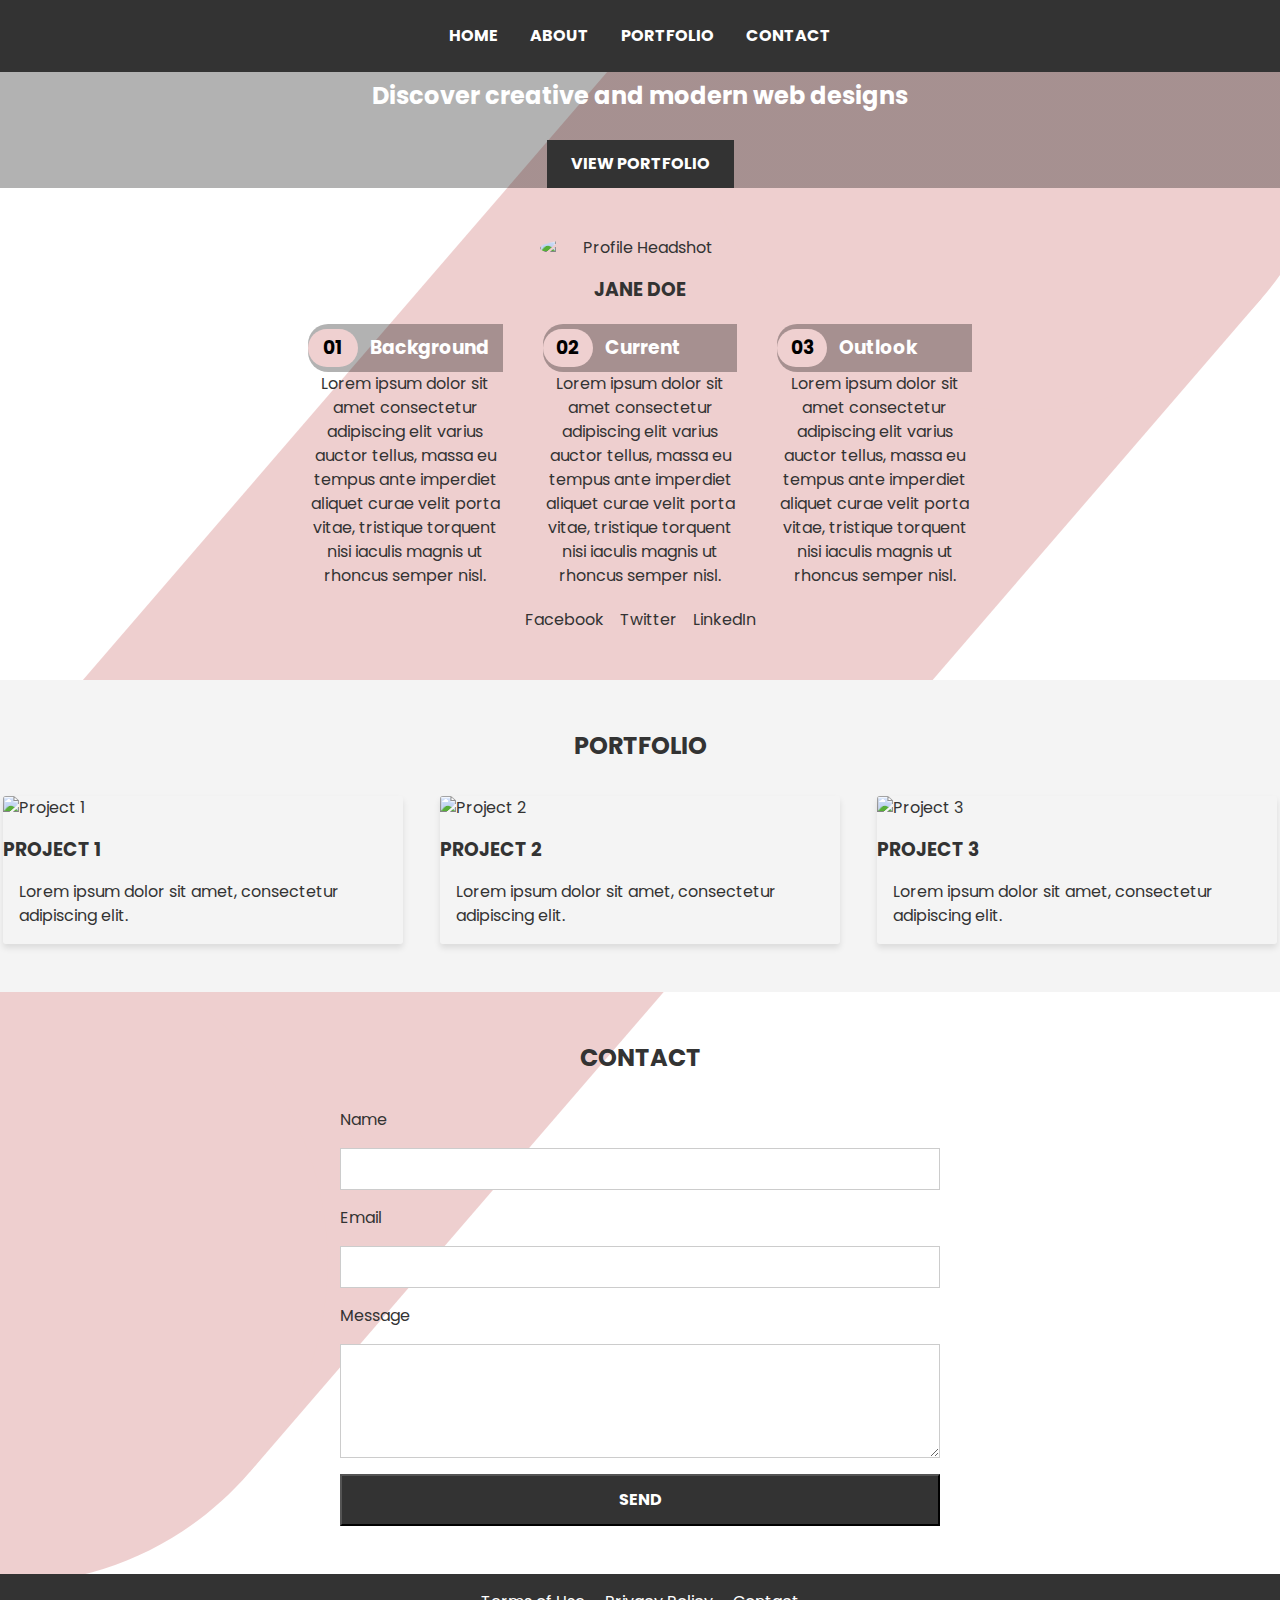
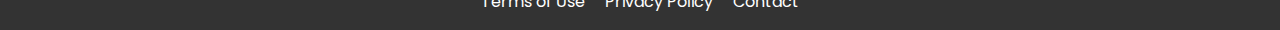
==== index.html @ a84c2626 "first commit" ====
<!DOCTYPE html>
<html lang="en">

<head>
    <meta charset="UTF-8">
    <meta name="viewport" content="width=device-width, initial-scale=1.0">
    <link href="https://fonts.googleapis.com/css2?family=Poppins:wght@400;700&display=swap" rel="stylesheet">
    <link rel="stylesheet" href="styles.css">
    <title>Web Design Showcase</title>
</head>

<body>
    <header>
        <nav>
            <a href="#home">Home</a>
            <a href="#about">About</a>
            <a href="#portfolio">Portfolio</a>
            <a href="#contact">Contact</a>
        </nav>
    </header>
    <section id="home" class="hero">
        <h1>Web Design Showcase</h1>
        <h2>Discover creative and modern web designs</h2>
        <a href="#portfolio" class="cta">View Portfolio</a>
    </section>
    <section id="about">
        <img src="https://media.istockphoto.com/id/846183008/vector/default-avatar-profile-icon-grey-photo-placeholder.jpg?s=612x612&w=0&k=20&c=vPUM91Y-Hf6YLpNl6lnaxtkp88cuqccw4ayKFzshJE4="
            alt="Profile Headshot" class="headshot">
        <h3>Jane Doe</h3>
        <div class="about_info">
            <div class="about_info-card">
                <div class="about_info-card--heading">
                    <h3>01</h3>
                    <h3>Background</h3>
                </div>
                <div class="about_info-card--text">
                    <p>
                        Lorem ipsum dolor sit amet consectetur adipiscing elit varius auctor tellus, massa eu tempus
                        ante imperdiet aliquet curae velit porta vitae, tristique torquent nisi iaculis magnis ut
                        rhoncus semper nisl.
                    </p>
                </div>
            </div>
            <div class="about_info-card">
                <div class="about_info-card--heading">
                    <h3>02</h3>
                    <h3>Current</h3>
                </div>
                <div class="about_info-card--text">
                    <p>
                        Lorem ipsum dolor sit amet consectetur adipiscing elit varius auctor tellus, massa eu tempus
                        ante imperdiet aliquet curae velit porta vitae, tristique torquent nisi iaculis magnis ut
                        rhoncus semper nisl.
                    </p>
                </div>
            </div>
            <div class="about_info-card">
                <div class="about_info-card--heading">
                    <h3>03</h3>
                    <h3>Outlook</h3>
                </div>
                <div class="about_info-card--text">
                    <p>
                        Lorem ipsum dolor sit amet consectetur adipiscing elit varius auctor tellus, massa eu tempus
                        ante imperdiet aliquet curae velit porta vitae, tristique torquent nisi iaculis magnis ut
                        rhoncus semper nisl.
                    </p>
                </div>
            </div>
        </div>
        <ul>
            <li><a href="#">Facebook</a></li>
            <li><a href="#">Twitter</a></li>
            <li><a href="#">LinkedIn</a></li>
        </ul>
    </section>
    <section id="portfolio">
        <h2>Portfolio</h2>
        <div class="grid-container">
            <div class="project-card">
                <img src="project1.jpg" alt="Project 1">
                <h3>Project 1</h3>
                <p>Lorem ipsum dolor sit amet, consectetur adipiscing elit.</p>
            </div>
            <div class="project-card">
                <img src="project2.jpg" alt="Project 2">
                <h3>Project 2</h3>
                <p>Lorem ipsum dolor sit amet, consectetur adipiscing elit.</p>
            </div>
            <div class="project-card">
                <img src="project3.jpg" alt="Project 3">
                <h3>Project 3</h3>
                <p>Lorem ipsum dolor sit amet, consectetur adipiscing elit.</p>
            </div>
        </div>
    </section>
    <section id="contact">
        <h2>Contact</h2>
        <form>
            <label for="name">Name</label>
            <input type="text" id="name" name="name">
            <label for="email">Email</label>
            <input type="email" id="email" name="email">
            <label for="message">Message</label>
            <textarea id="message" name="message" rows="4"></textarea>
            <button type="submit">Send</button>
        </form>
    </section>
    <footer>
        <a href="#">Terms of Use</a>
        <a href="#">Privacy Policy</a>
        <a href="#">Contact</a>
    </footer>
</body>

</html>
---- styles.css ----
/* CSS RESET */

*,
*::before,
*::after {
    box-sizing: border-box;
}

* {
    margin: 0;
}

html,
body {
    height: 100%;
}

body {
    line-height: 1.5;
}

table {
    border-collapse: collapse;
    border-spacing: 0;
}

img,
picture,
video,
canvas,
svg {
    display: block;
    max-width: 100%;
}

input,
button,
textarea,
select {
    font: inherit;
}

p,
h1,
h2,
h3,
h4,
h5,
h6 {
    overflow-wrap: break-word;
}

/* Site CSS Code */

/* Global Styles */
body {
    font-family: 'Poppins', sans-serif;
    line-height: 1.5;
    color: #333;
    margin: 0;
    padding: 0;
    box-sizing: border-box;
    display: flex;
    flex-direction: column;
    min-height: 100vh;
    background-image: url('img/bg1.svg');
    background-repeat: no-repeat;
    background-position: 70% 28%;
    background-size: 150% auto;
}

a {
    text-decoration: none;
    color: #333;
    transition: color 0.3s;
}

a:hover {
    color: #666;
}

ul {
    list-style: none;
    padding: 0;
}

/* Header and Navigation */
header {
    background-color: #333;
    padding: 1rem 0;
    position: fixed;
    top: 0;
    left: 0;
    right: 0;
    z-index: 1000;
    display: flex;
    justify-content: center;
}

nav {
    display: flex;
    justify-content: space-between;
    align-items: center;
}

nav a {
    color: #fff;
    font-weight: 700;
    padding: 0.5rem 1rem;
    text-transform: uppercase;
    transition: color 0.3s;
}

nav a:hover {
    color: #ccc;
}

/* Hero Section */
.hero {
    background-image: linear-gradient(rgba(0, 0, 0, 0.3), rgba(0, 0, 0, 0.3)), url('hero-background.jpg');
    background-size: cover;
    background-position: center;
    background-repeat: no-repeat;
    height: 100vh;
    display: flex;
    flex-direction: column;
    justify-content: center;
    align-items: center;
}

.hero h1,
.hero h2 {
    color: #fff;
    margin: 0.5rem 0;
    transform: translateY(-50%);
}

.hero h1 {
    font-size: clamp(2rem, 4vw, 3rem);
}

.hero h2 {
    font-size: clamp(1.2rem, 3vw, 1.5rem);
}

.cta {
    display: inline-block;
    background-color: #333;
    color: #fff;
    padding: 0.75rem 1.5rem;
    font-weight: 700;
    text-transform: uppercase;
    transition: background-color 0.3s;
}

.cta:hover {
    background-color: #666;
    color: #fff;
}

/* About Section */
#about {
    display: flex;
    flex-direction: column;
    padding: 3rem 0;
    text-align: center;
}

#about img {
    border-radius: 50%;
    margin-bottom: 1rem;
    width: clamp(100px, 25vw, 200px);
}

.headshot {
    margin: 0 auto;
}

#about>h3:first-of-type {
    font-weight: 700;
    text-transform: uppercase;
    margin-bottom: 20px;
}

.about_info {
    display: flex;
    width: 55%;
    margin: 0 auto;
}

.about_info-card {
    display: flex;
    flex-direction: column;
    width: 100%;
    margin: 0 1.25rem;
}

.about_info-card--heading {
    display: flex;
    padding: 5px 0;
    background-color: rgba(0,0,0,.3);
    border-top-left-radius: 20px;
    border-bottom-left-radius: 20px;
}




.about_info-card--heading>h3:first-of-type {
    border-radius: 20px;
    background-color: #EFD0D0;
    color: #000;
    padding: 5px 10px;
    width: 50px;
}

.about_info-card--heading>h3:last-of-type {
    padding: 5px 0;
    margin-left: .75rem;
    color: #fff;
}

#about>ul:first-of-type {
    margin-top: 1.25rem;
    display: flex;
    justify-content: center;
    gap: 1rem;
}

/* Portfolio Section */
#portfolio {
    padding: 3rem 0;
    background-color: #f4f4f4;
}

#portfolio h2 {
    text-align: center;
    font-weight: 700;
    text-transform: uppercase;
    margin-bottom: 2rem;
}

.grid-container {
    display: grid;
    grid-template-columns: repeat(auto-fit, minmax(250px, 1fr));
    gap: 2rem;
    justify-items: center;
}

.project-card {
    box-shadow: 0 4px 6px rgba(0, 0, 0, 0.1);
    border-radius: 3px;
    overflow: hidden;
    max-width: 400px;
    transition: transform 0.3s;
}

.project-card:hover {
    transform: scale(1.05);
}

.project-card img {
    max-width: 100%;
    display: block;
}

.project-card h3 {
    font-weight: 700;
    text-transform: uppercase;
    margin: 1rem 0;
}

.project-card p {
    padding: 0 1rem;
    margin-bottom: 1rem;
}

/* Contact Section */
#contact {
    padding: 3rem 0;
}

#contact h2 {
    text-align: center;
    font-weight: 700;
    text-transform: uppercase;
    margin-bottom: 2rem;
}

#contact form {
    max-width: 600px;
    margin: 0 auto;
    display: grid;
    gap: 1rem;
}

#contact input,
#contact textarea {
    display: block;
    width: 100%;
    padding: 0.5rem;
    border: 1px solid #ccc;
}

#contact button {
    display: inline-block;
    background-color: #333;
    color: #fff;
    padding: 0.75rem 1.5rem;
    font-weight: 700;
    text-transform: uppercase;
    transition: background-color 0.3s;
}

#contact button:hover {
    background-color: #666;
}

/* Footer */
footer {
    padding: 1rem 0;
    background-color: #333;
    text-align: center;
    color: #fff;
    margin-top: auto;
}

footer a {
    color: #fff;
    margin: 0 0.5rem;
    transition: color 0.3s;
}

footer a:hover {
    color: #ccc;
}
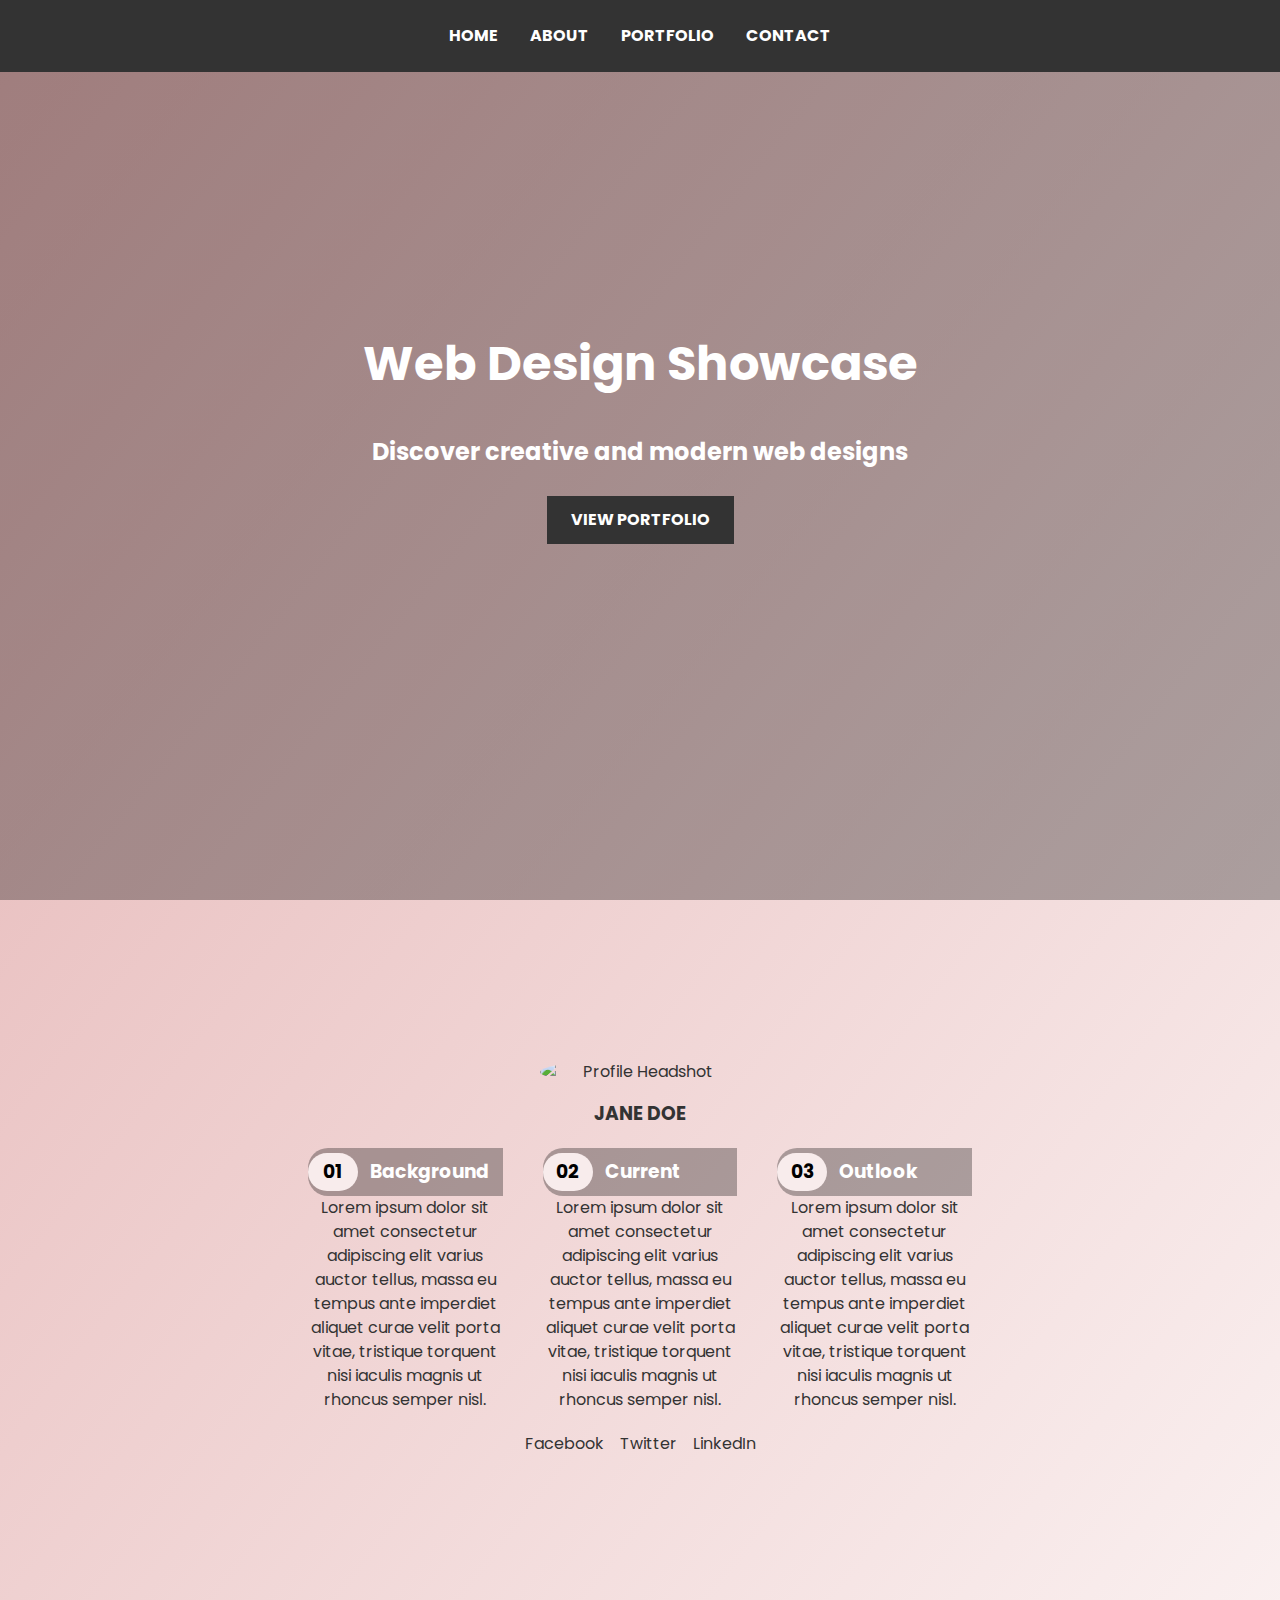
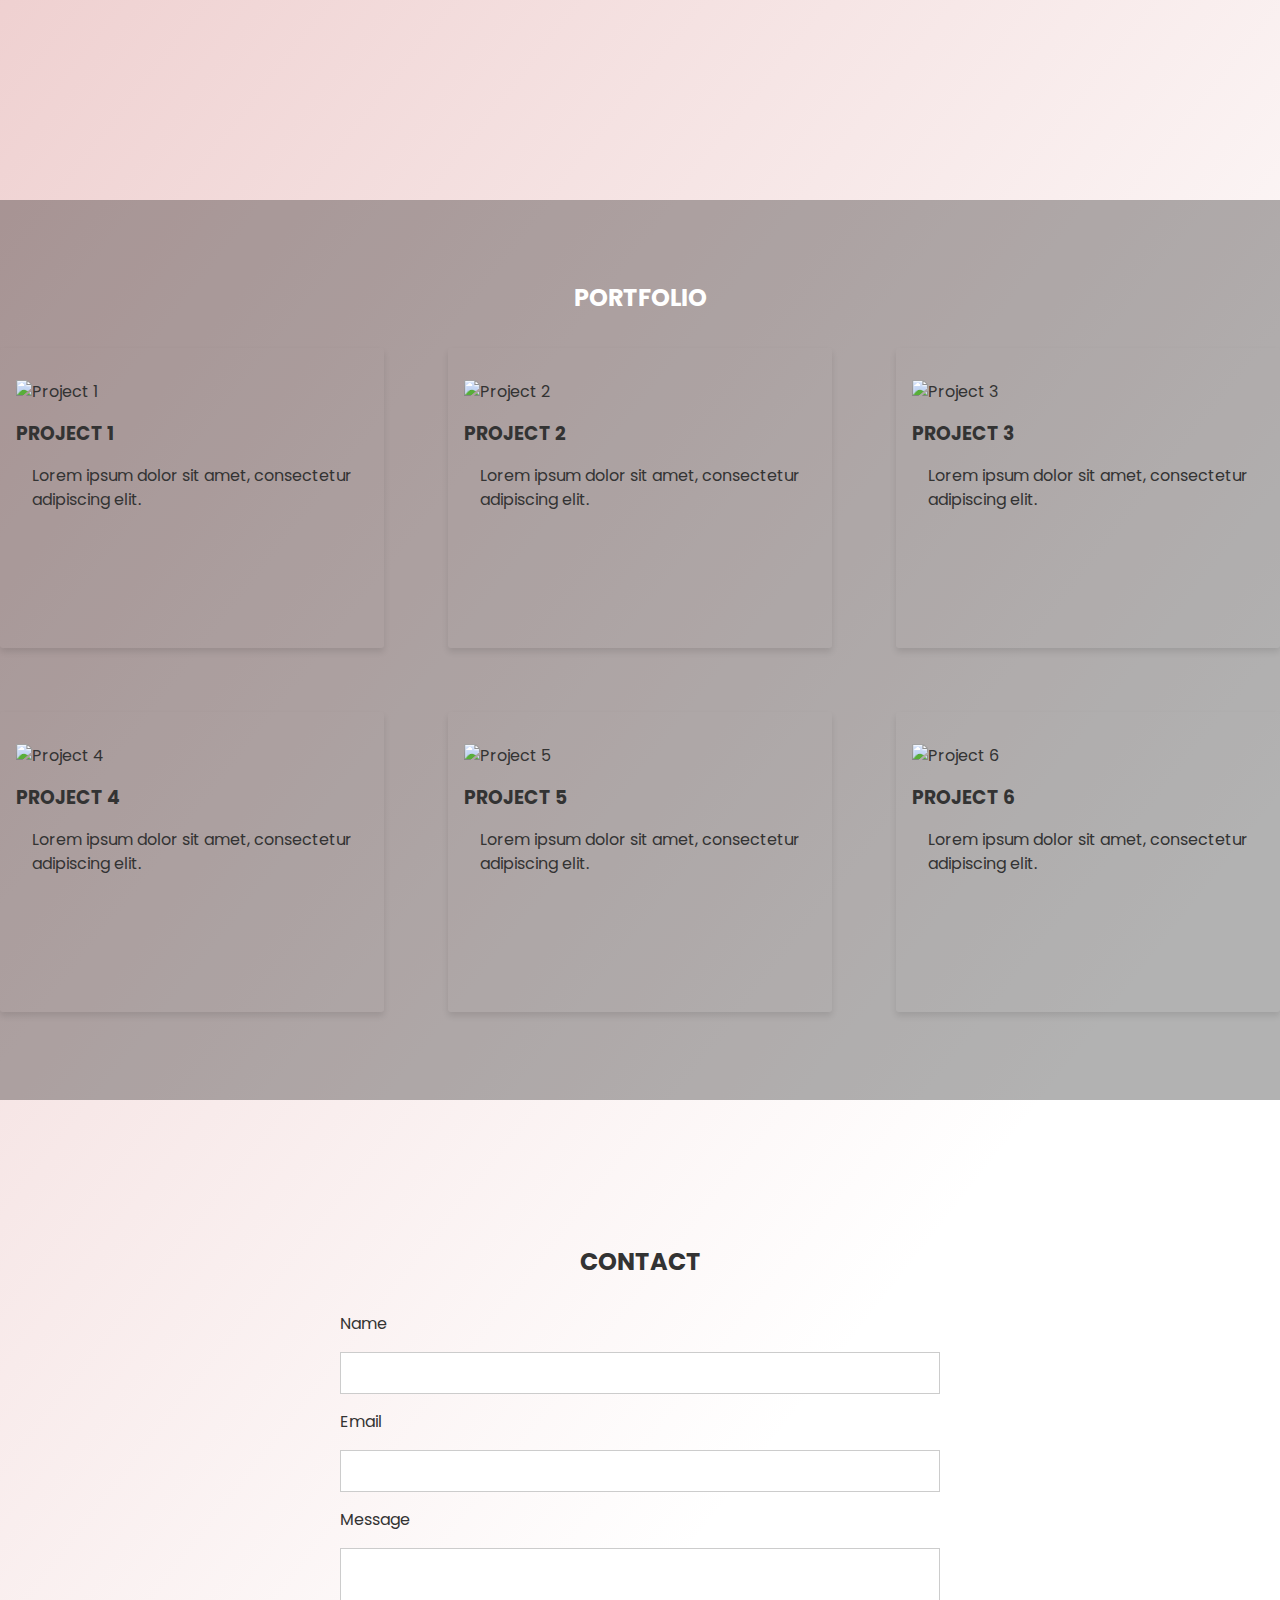
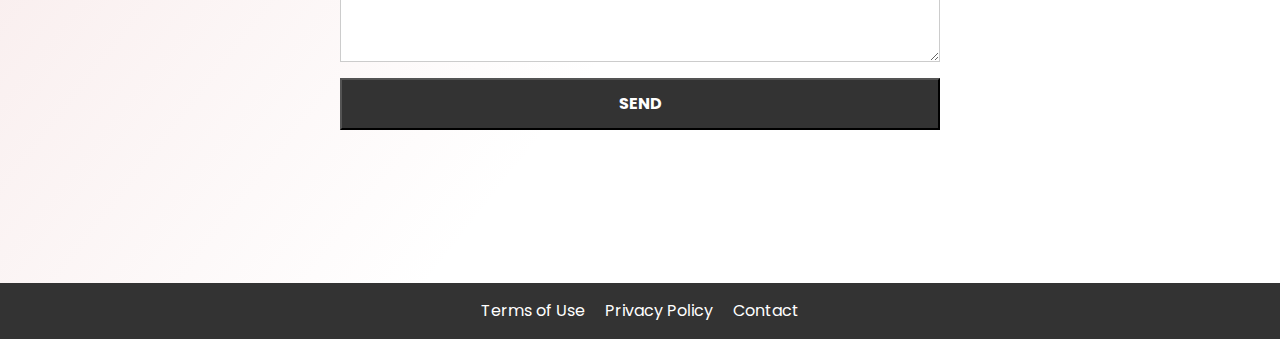
==== commit 6bf4f7e6: "Updated" ====
--- a/index.html
+++ b/index.html
@@ -78,18 +78,33 @@
         <h2>Portfolio</h2>
         <div class="grid-container">
             <div class="project-card">
-                <img src="project1.jpg" alt="Project 1">
+                <img src="https://www.geeksforgeeks.org/wp-content/uploads/html.png" alt="Project 1">
                 <h3>Project 1</h3>
                 <p>Lorem ipsum dolor sit amet, consectetur adipiscing elit.</p>
             </div>
             <div class="project-card">
-                <img src="project2.jpg" alt="Project 2">
+                <img src="https://www.geeksforgeeks.org/wp-content/uploads/CSS.png" alt="Project 2">
                 <h3>Project 2</h3>
                 <p>Lorem ipsum dolor sit amet, consectetur adipiscing elit.</p>
             </div>
             <div class="project-card">
-                <img src="project3.jpg" alt="Project 3">
+                <img src="https://www.geeksforgeeks.org/wp-content/uploads/javascript.png" alt="Project 3">
                 <h3>Project 3</h3>
+                <p>Lorem ipsum dolor sit amet, consectetur adipiscing elit.</p>
+            </div>
+            <div class="project-card">
+                <img src="https://www.geeksforgeeks.org/wp-content/uploads/html.png" alt="Project 4">
+                <h3>Project 4</h3>
+                <p>Lorem ipsum dolor sit amet, consectetur adipiscing elit.</p>
+            </div>
+            <div class="project-card">
+                <img src="https://www.geeksforgeeks.org/wp-content/uploads/CSS.png" alt="Project 5">
+                <h3>Project 5</h3>
+                <p>Lorem ipsum dolor sit amet, consectetur adipiscing elit.</p>
+            </div>
+            <div class="project-card">
+                <img src="https://www.geeksforgeeks.org/wp-content/uploads/javascript.png" alt="Project 6">
+                <h3>Project 6</h3>
                 <p>Lorem ipsum dolor sit amet, consectetur adipiscing elit.</p>
             </div>
         </div>
--- a/styles.css
+++ b/styles.css
@@ -10,7 +10,9 @@
     margin: 0;
 }
 
-html,
+html {
+    min-height: 100%;
+}
 body {
     height: 100%;
 }
@@ -53,21 +55,19 @@
 /* Site CSS Code */
 
 /* Global Styles */
+html {
+    scroll-behavior: smooth;
+}
+
 body {
     font-family: 'Poppins', sans-serif;
-    line-height: 1.5;
     color: #333;
-    margin: 0;
-    padding: 0;
-    box-sizing: border-box;
     display: flex;
     flex-direction: column;
-    min-height: 100vh;
-    background-image: url('img/bg1.svg');
-    background-repeat: no-repeat;
-    background-position: 70% 28%;
-    background-size: 150% auto;
-}
+    background: linear-gradient(128.16deg, rgba(222, 160, 160, 0.85) -3.04%, rgba(222, 160, 160, 0) 57.36%) no-repeat;
+    /* background: url('img/bg6.svg') no-repeat center center; */
+    background-size: auto 600vh;   
+}   
 
 a {
     text-decoration: none;
@@ -117,7 +117,7 @@
 
 /* Hero Section */
 .hero {
-    background-image: linear-gradient(rgba(0, 0, 0, 0.3), rgba(0, 0, 0, 0.3)), url('hero-background.jpg');
+    background-image: linear-gradient(rgba(0, 0, 0, 0.3), rgba(0, 0, 0, 0.3));
     background-size: cover;
     background-position: center;
     background-repeat: no-repeat;
@@ -162,8 +162,10 @@
 #about {
     display: flex;
     flex-direction: column;
-    padding: 3rem 0;
+    padding-top: 10rem;
     text-align: center;
+    scroll-margin-top: 72px;
+    height: 100vh;  
 }
 
 #about img {
@@ -208,7 +210,7 @@
 
 .about_info-card--heading>h3:first-of-type {
     border-radius: 20px;
-    background-color: #EFD0D0;
+    background-color: #F8ECEC;
     color: #000;
     padding: 5px 10px;
     width: 50px;
@@ -229,8 +231,11 @@
 
 /* Portfolio Section */
 #portfolio {
-    padding: 3rem 0;
-    background-color: #f4f4f4;
+    padding-top: 5rem;
+    /* background-color: rgba(244, 244, 244, 0.3); */
+    background-color: rgba(0, 0, 0, 0.3);
+    scroll-margin-top: 72px;
+    height: 100vh;
 }
 
 #portfolio h2 {
@@ -238,12 +243,14 @@
     font-weight: 700;
     text-transform: uppercase;
     margin-bottom: 2rem;
+    color: #fff;
 }
 
 .grid-container {
     display: grid;
-    grid-template-columns: repeat(auto-fit, minmax(250px, 1fr));
-    gap: 2rem;
+    grid-template-columns: repeat(3, minmax(250px, 1fr));
+    grid-template-rows: 1fr 1fr;
+    gap: 4rem;
     justify-items: center;
 }
 
@@ -252,11 +259,14 @@
     border-radius: 3px;
     overflow: hidden;
     max-width: 400px;
+    height: 300px;
     transition: transform 0.3s;
+    padding: 2rem 1rem;
 }
 
 .project-card:hover {
     transform: scale(1.05);
+    background-color: rgba(244, 244, 244, 0.3);
 }
 
 .project-card img {
@@ -277,7 +287,9 @@
 
 /* Contact Section */
 #contact {
-    padding: 3rem 0;
+    padding-top: 9rem;
+    scroll-margin-top: 72px;
+    height: 87vh;
 }
 
 #contact h2 {
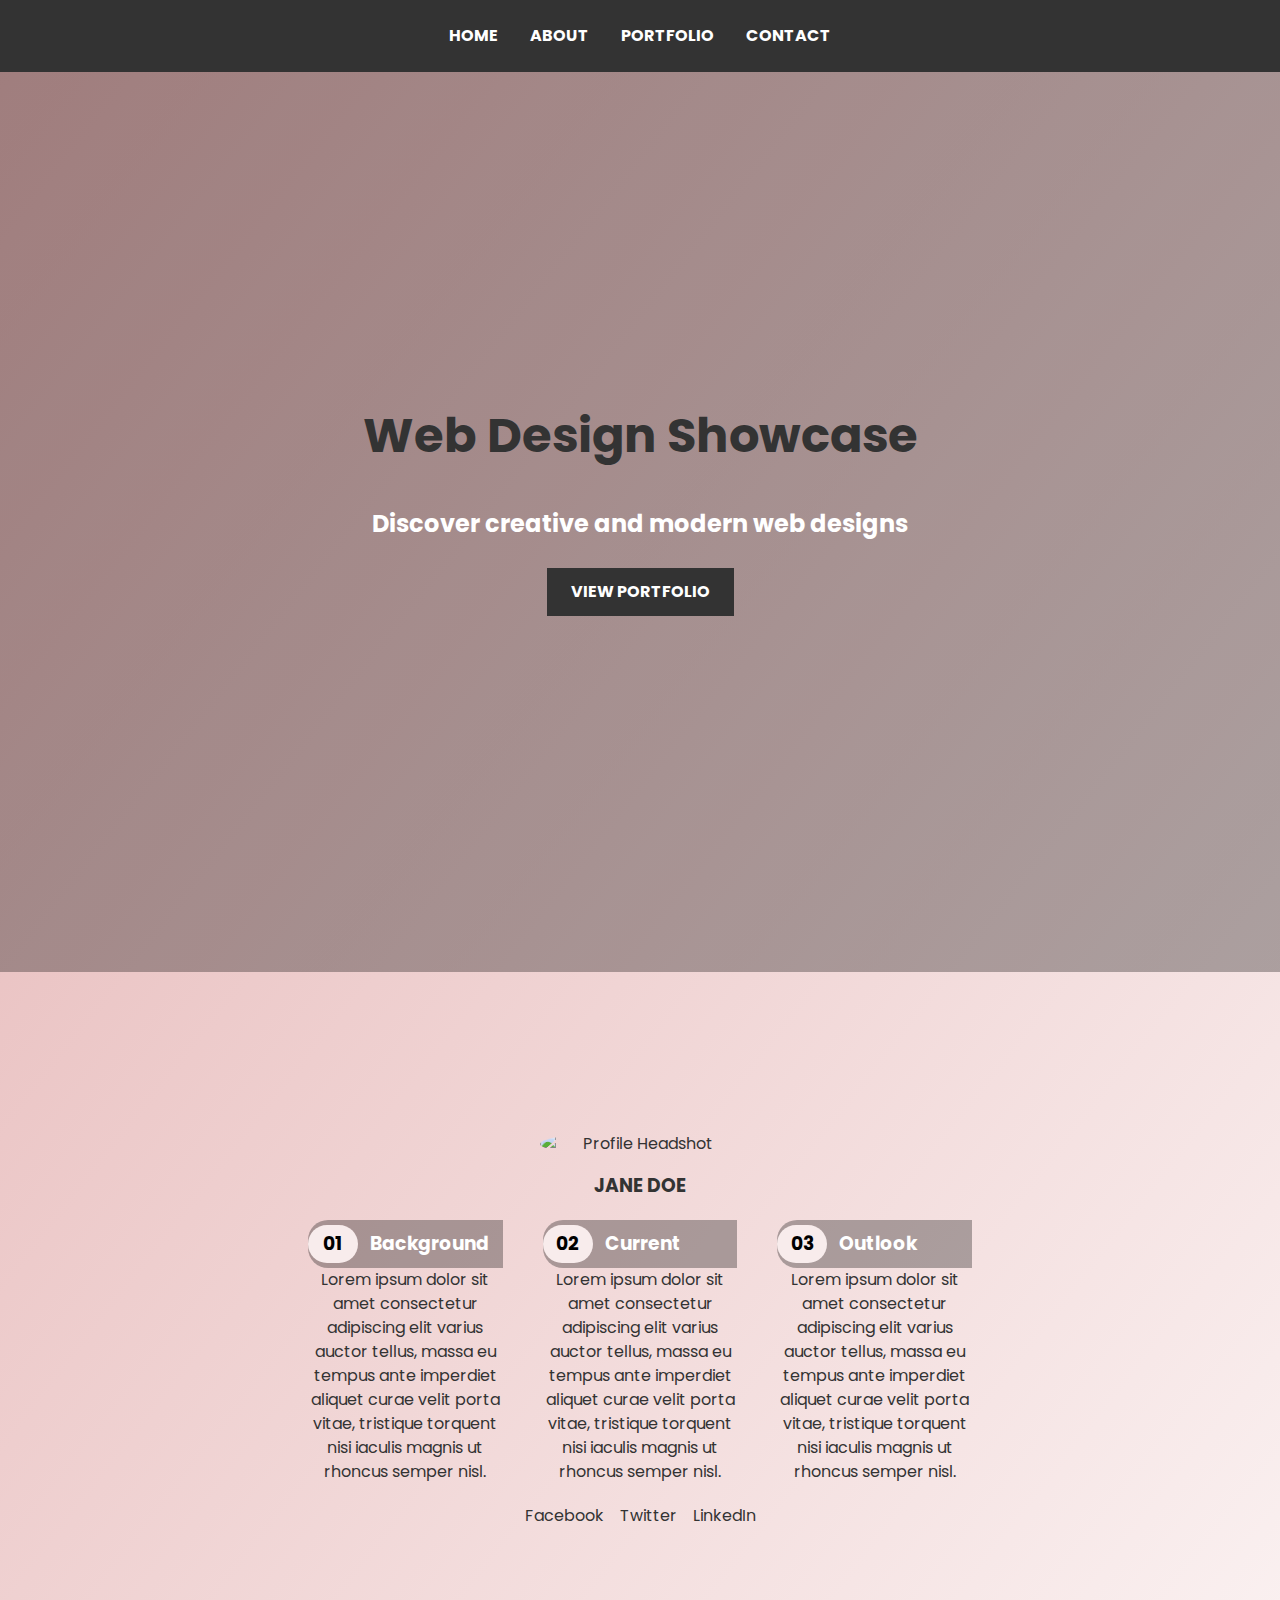
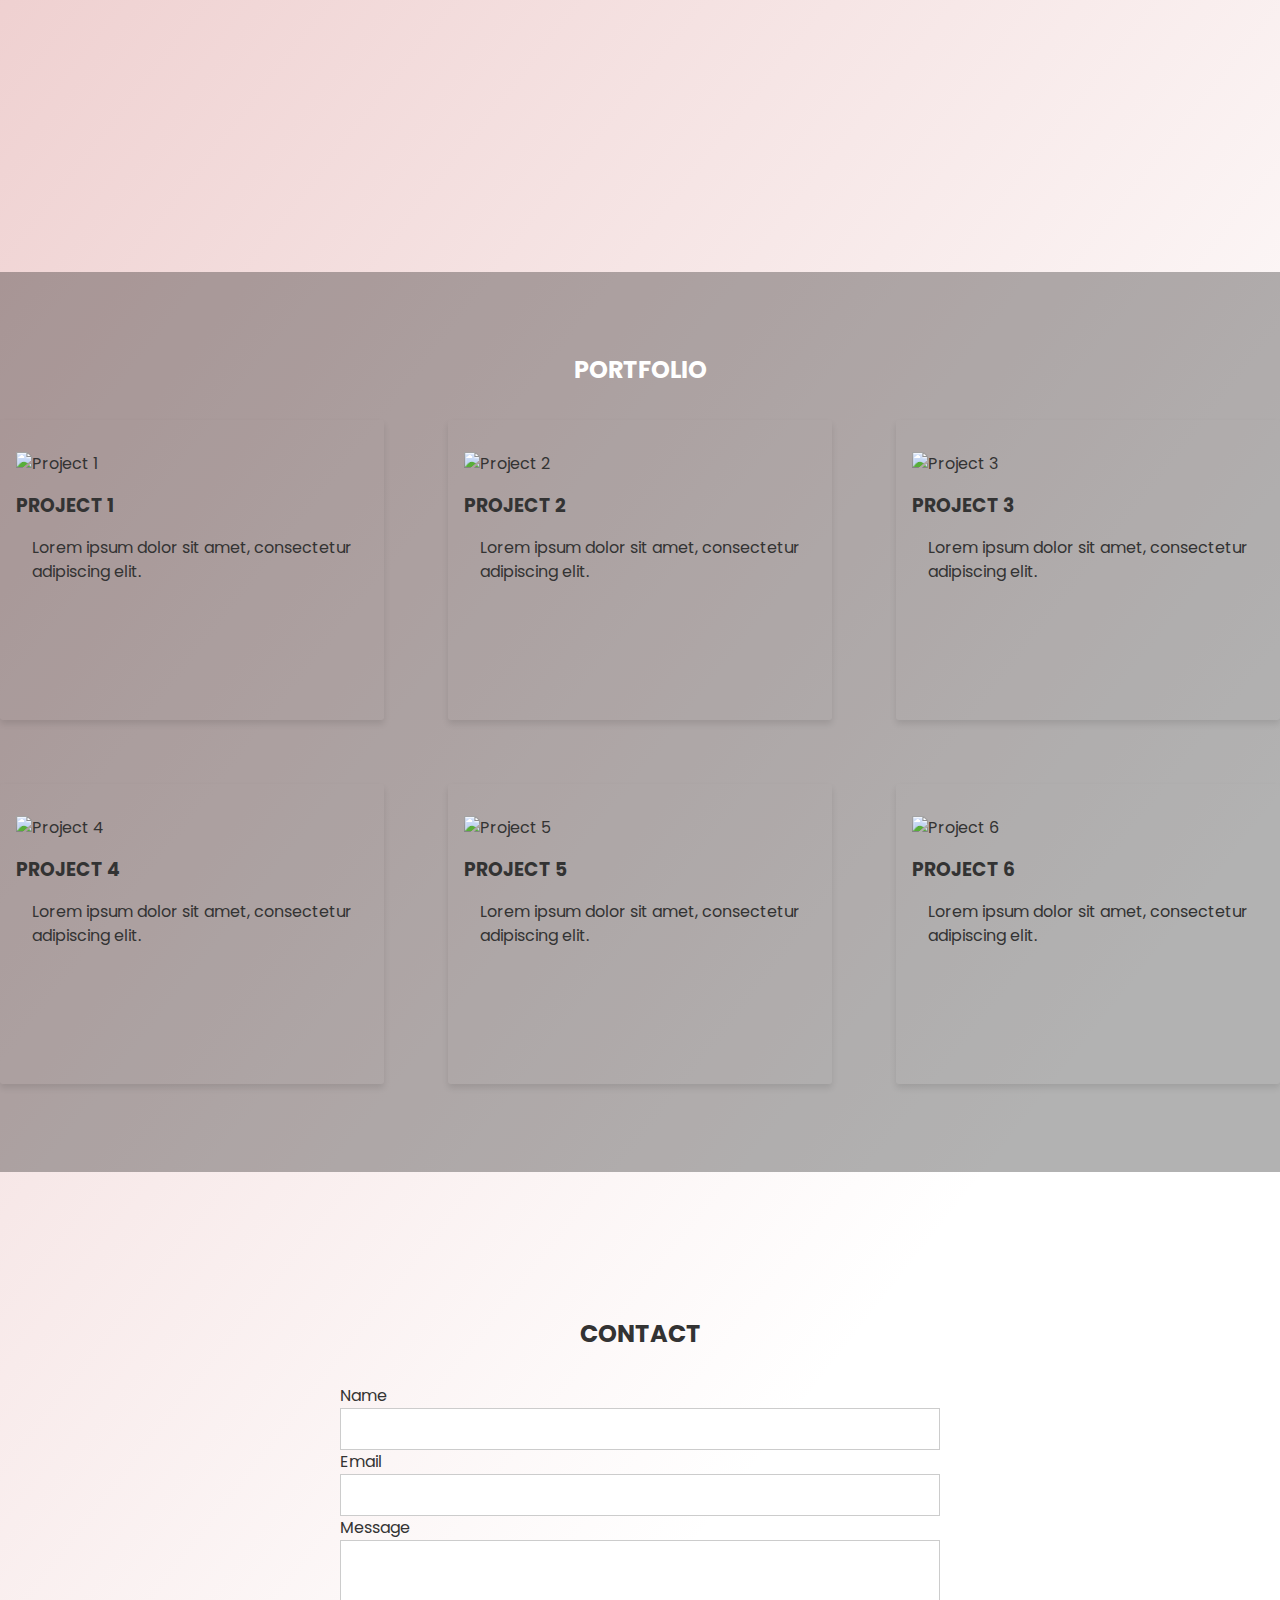
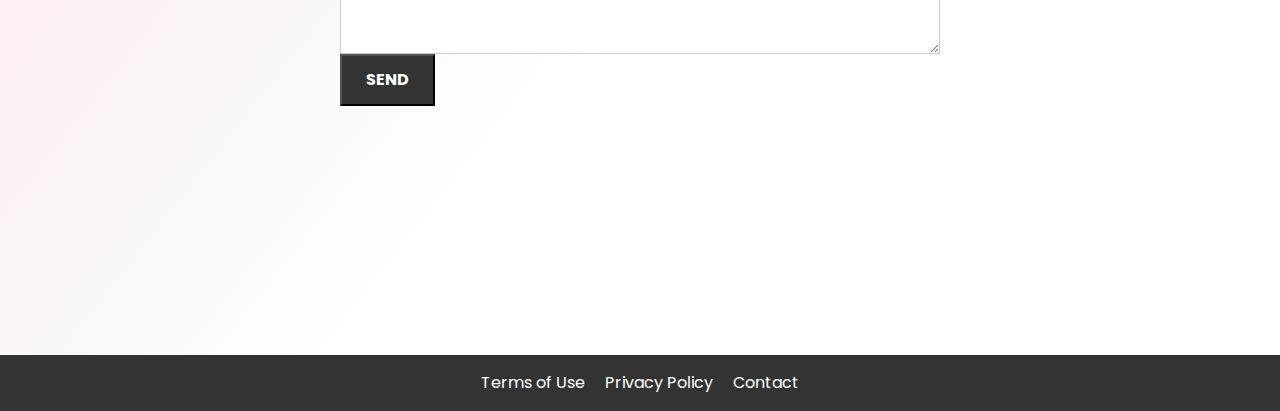
==== commit 245f240f: "." ====
--- a/index.html
+++ b/index.html
@@ -10,122 +10,124 @@
 </head>
 
 <body>
-    <header>
-        <nav>
-            <a href="#home">Home</a>
-            <a href="#about">About</a>
-            <a href="#portfolio">Portfolio</a>
-            <a href="#contact">Contact</a>
-        </nav>
-    </header>
-    <section id="home" class="hero">
-        <h1>Web Design Showcase</h1>
-        <h2>Discover creative and modern web designs</h2>
-        <a href="#portfolio" class="cta">View Portfolio</a>
-    </section>
-    <section id="about">
-        <img src="https://media.istockphoto.com/id/846183008/vector/default-avatar-profile-icon-grey-photo-placeholder.jpg?s=612x612&w=0&k=20&c=vPUM91Y-Hf6YLpNl6lnaxtkp88cuqccw4ayKFzshJE4="
-            alt="Profile Headshot" class="headshot">
-        <h3>Jane Doe</h3>
-        <div class="about_info">
-            <div class="about_info-card">
-                <div class="about_info-card--heading">
-                    <h3>01</h3>
-                    <h3>Background</h3>
+    <div class="grid-container">
+        <header>
+            <nav>
+                <a href="#home" class="bold uppercase white">Home</a>
+                <a href="#about" class="bold uppercase white">About</a>
+                <a href="#portfolio" class="bold uppercase white">Portfolio</a>
+                <a href="#contact" class="bold uppercase white">Contact</a>
+            </nav>
+        </header>
+        <section id="home" class="hero">
+            <h1>Web Design Showcase</h1>
+            <h2 class="white">Discover creative and modern web designs</h2>
+            <a href="#portfolio" class="cta bold uppercase white">View Portfolio</a>
+        </section>
+        <section id="about" class="center">
+            <img src="https://media.istockphoto.com/id/846183008/vector/default-avatar-profile-icon-grey-photo-placeholder.jpg?s=612x612&w=0&k=20&c=vPUM91Y-Hf6YLpNl6lnaxtkp88cuqccw4ayKFzshJE4="
+                alt="Profile Headshot" class="headshot">
+            <h3 class="bold uppercase">Jane Doe</h3>
+            <div class="about_info">
+                <div class="about_info-card">
+                    <div class="about_info-card--heading">
+                        <h3>01</h3>
+                        <h3 class="white">Background</h3>
+                    </div>
+                    <div class="about_info-card--text">
+                        <p>
+                            Lorem ipsum dolor sit amet consectetur adipiscing elit varius auctor tellus, massa eu tempus
+                            ante imperdiet aliquet curae velit porta vitae, tristique torquent nisi iaculis magnis ut
+                            rhoncus semper nisl.
+                        </p>
+                    </div>
                 </div>
-                <div class="about_info-card--text">
-                    <p>
-                        Lorem ipsum dolor sit amet consectetur adipiscing elit varius auctor tellus, massa eu tempus
-                        ante imperdiet aliquet curae velit porta vitae, tristique torquent nisi iaculis magnis ut
-                        rhoncus semper nisl.
-                    </p>
+                <div class="about_info-card">
+                    <div class="about_info-card--heading">
+                        <h3>02</h3>
+                        <h3 class="white">Current</h3>
+                    </div>
+                    <div class="about_info-card--text">
+                        <p>
+                            Lorem ipsum dolor sit amet consectetur adipiscing elit varius auctor tellus, massa eu tempus
+                            ante imperdiet aliquet curae velit porta vitae, tristique torquent nisi iaculis magnis ut
+                            rhoncus semper nisl.
+                        </p>
+                    </div>
+                </div>
+                <div class="about_info-card">
+                    <div class="about_info-card--heading">
+                        <h3>03</h3>
+                        <h3 class="white">Outlook</h3>
+                    </div>
+                    <div class="about_info-card--text">
+                        <p>
+                            Lorem ipsum dolor sit amet consectetur adipiscing elit varius auctor tellus, massa eu tempus
+                            ante imperdiet aliquet curae velit porta vitae, tristique torquent nisi iaculis magnis ut
+                            rhoncus semper nisl.
+                        </p>
+                    </div>
                 </div>
             </div>
-            <div class="about_info-card">
-                <div class="about_info-card--heading">
-                    <h3>02</h3>
-                    <h3>Current</h3>
+            <ul>
+                <li><a href="#">Facebook</a></li>
+                <li><a href="#">Twitter</a></li>
+                <li><a href="#">LinkedIn</a></li>
+            </ul>
+        </section>
+        <section id="portfolio">
+            <h2 class="bold uppercase white center">Portfolio</h2>
+            <div class="portfolio__grid-container">
+                <div class="project-card">
+                    <img src="https://www.geeksforgeeks.org/wp-content/uploads/html.png" alt="Project 1">
+                    <h3 class="bold uppercase">Project 1</h3>
+                    <p>Lorem ipsum dolor sit amet, consectetur adipiscing elit.</p>
                 </div>
-                <div class="about_info-card--text">
-                    <p>
-                        Lorem ipsum dolor sit amet consectetur adipiscing elit varius auctor tellus, massa eu tempus
-                        ante imperdiet aliquet curae velit porta vitae, tristique torquent nisi iaculis magnis ut
-                        rhoncus semper nisl.
-                    </p>
+                <div class="project-card">
+                    <img src="https://www.geeksforgeeks.org/wp-content/uploads/CSS.png" alt="Project 2">
+                    <h3 class="bold uppercase">Project 2</h3>
+                    <p>Lorem ipsum dolor sit amet, consectetur adipiscing elit.</p>
+                </div>
+                <div class="project-card">
+                    <img src="https://www.geeksforgeeks.org/wp-content/uploads/javascript.png" alt="Project 3">
+                    <h3 class="bold uppercase">Project 3</h3>
+                    <p>Lorem ipsum dolor sit amet, consectetur adipiscing elit.</p>
+                </div>
+                <div class="project-card">
+                    <img src="https://www.geeksforgeeks.org/wp-content/uploads/html.png" alt="Project 4">
+                    <h3 class="bold uppercase">Project 4</h3>
+                    <p>Lorem ipsum dolor sit amet, consectetur adipiscing elit.</p>
+                </div>
+                <div class="project-card">
+                    <img src="https://www.geeksforgeeks.org/wp-content/uploads/CSS.png" alt="Project 5">
+                    <h3 class="bold uppercase">Project 5</h3>
+                    <p>Lorem ipsum dolor sit amet, consectetur adipiscing elit.</p>
+                </div>
+                <div class="project-card">
+                    <img src="https://www.geeksforgeeks.org/wp-content/uploads/javascript.png" alt="Project 6">
+                    <h3 class="bold uppercase">Project 6</h3>
+                    <p>Lorem ipsum dolor sit amet, consectetur adipiscing elit.</p>
                 </div>
             </div>
-            <div class="about_info-card">
-                <div class="about_info-card--heading">
-                    <h3>03</h3>
-                    <h3>Outlook</h3>
-                </div>
-                <div class="about_info-card--text">
-                    <p>
-                        Lorem ipsum dolor sit amet consectetur adipiscing elit varius auctor tellus, massa eu tempus
-                        ante imperdiet aliquet curae velit porta vitae, tristique torquent nisi iaculis magnis ut
-                        rhoncus semper nisl.
-                    </p>
-                </div>
-            </div>
-        </div>
-        <ul>
-            <li><a href="#">Facebook</a></li>
-            <li><a href="#">Twitter</a></li>
-            <li><a href="#">LinkedIn</a></li>
-        </ul>
-    </section>
-    <section id="portfolio">
-        <h2>Portfolio</h2>
-        <div class="grid-container">
-            <div class="project-card">
-                <img src="https://www.geeksforgeeks.org/wp-content/uploads/html.png" alt="Project 1">
-                <h3>Project 1</h3>
-                <p>Lorem ipsum dolor sit amet, consectetur adipiscing elit.</p>
-            </div>
-            <div class="project-card">
-                <img src="https://www.geeksforgeeks.org/wp-content/uploads/CSS.png" alt="Project 2">
-                <h3>Project 2</h3>
-                <p>Lorem ipsum dolor sit amet, consectetur adipiscing elit.</p>
-            </div>
-            <div class="project-card">
-                <img src="https://www.geeksforgeeks.org/wp-content/uploads/javascript.png" alt="Project 3">
-                <h3>Project 3</h3>
-                <p>Lorem ipsum dolor sit amet, consectetur adipiscing elit.</p>
-            </div>
-            <div class="project-card">
-                <img src="https://www.geeksforgeeks.org/wp-content/uploads/html.png" alt="Project 4">
-                <h3>Project 4</h3>
-                <p>Lorem ipsum dolor sit amet, consectetur adipiscing elit.</p>
-            </div>
-            <div class="project-card">
-                <img src="https://www.geeksforgeeks.org/wp-content/uploads/CSS.png" alt="Project 5">
-                <h3>Project 5</h3>
-                <p>Lorem ipsum dolor sit amet, consectetur adipiscing elit.</p>
-            </div>
-            <div class="project-card">
-                <img src="https://www.geeksforgeeks.org/wp-content/uploads/javascript.png" alt="Project 6">
-                <h3>Project 6</h3>
-                <p>Lorem ipsum dolor sit amet, consectetur adipiscing elit.</p>
-            </div>
-        </div>
-    </section>
-    <section id="contact">
-        <h2>Contact</h2>
-        <form>
-            <label for="name">Name</label>
-            <input type="text" id="name" name="name">
-            <label for="email">Email</label>
-            <input type="email" id="email" name="email">
-            <label for="message">Message</label>
-            <textarea id="message" name="message" rows="4"></textarea>
-            <button type="submit">Send</button>
-        </form>
-    </section>
-    <footer>
-        <a href="#">Terms of Use</a>
-        <a href="#">Privacy Policy</a>
-        <a href="#">Contact</a>
-    </footer>
+        </section>
+        <section id="contact">
+            <h2 class="bold uppercase center">Contact</h2>
+            <form>
+                <label for="name">Name</label>
+                <input type="text" id="name" name="name">
+                <label for="email">Email</label>
+                <input type="email" id="email" name="email">
+                <label for="message">Message</label>
+                <textarea id="message" name="message" rows="4"></textarea>
+                <button type="submit" class="bold uppercase white">Send</button>
+            </form>
+        </section>
+        <footer class="center">
+            <a href="#" class="white">Terms of Use</a>
+            <a href="#" class="white">Privacy Policy</a>
+            <a href="#" class="white">Contact</a>
+        </footer>
+    </div>
 </body>
 
 </html>--- a/styles.css
+++ b/styles.css
@@ -55,6 +55,22 @@
 /* Site CSS Code */
 
 /* Global Styles */
+.bold {
+    font-weight: 700;
+}
+
+.uppercase {
+    text-transform: uppercase;
+}
+
+.white {
+    color: #fff;
+}
+
+.center {
+    text-align: center;
+}
+
 html {
     scroll-behavior: smooth;
 }
@@ -62,12 +78,39 @@
 body {
     font-family: 'Poppins', sans-serif;
     color: #333;
-    display: flex;
-    flex-direction: column;
     background: linear-gradient(128.16deg, rgba(222, 160, 160, 0.85) -3.04%, rgba(222, 160, 160, 0) 57.36%) no-repeat;
-    /* background: url('img/bg6.svg') no-repeat center center; */
     background-size: auto 600vh;   
+    
 }   
+
+.grid-container {
+    display: grid;
+    grid-template-columns: repeat(auto-fit, 1fr);
+    grid-template-rows: repeat(auto-fit, 1fr);
+    /* grid-template-areas: 
+    "header header header header header header header header header header header header"
+    "hero hero hero hero hero hero hero hero hero hero hero hero"
+    "hero hero hero hero hero hero hero hero hero hero hero hero"
+    "hero hero hero hero hero hero hero hero hero hero hero hero"
+    "hero hero hero hero hero hero hero hero hero hero hero hero"
+    "hero hero hero hero hero hero hero hero hero hero hero hero"   
+    "about about about about about about about about about about about about"
+    "about about about about about about about about about about about about"
+    "about about about about about about about about about about about about"
+    "about about about about about about about about about about about about"
+    "about about about about about about about about about about about about"
+    "portfolio portfolio portfolio portfolio portfolio portfolio portfolio portfolio portfolio portfolio portfolio portfolio"
+    "portfolio portfolio portfolio portfolio portfolio portfolio portfolio portfolio portfolio portfolio portfolio portfolio"
+    "portfolio portfolio portfolio portfolio portfolio portfolio portfolio portfolio portfolio portfolio portfolio portfolio"
+    "portfolio portfolio portfolio portfolio portfolio portfolio portfolio portfolio portfolio portfolio portfolio portfolio"
+    "portfolio portfolio portfolio portfolio portfolio portfolio portfolio portfolio portfolio portfolio portfolio portfolio"
+    "contact contact contact contact contact contact contact contact contact contact contact contact"
+    "contact contact contact contact contact contact contact contact contact contact contact contact"
+    "contact contact contact contact contact contact contact contact contact contact contact contact"
+    "contact contact contact contact contact contact contact contact contact contact contact contact"
+    "footer footer footer footer footer footer footer footer footer footer footer footer" */
+    ;
+}
 
 a {
     text-decoration: none;
@@ -86,9 +129,10 @@
 
 /* Header and Navigation */
 header {
+    /* grid-area: header; */
     background-color: #333;
     padding: 1rem 0;
-    position: fixed;
+    position: sticky;
     top: 0;
     left: 0;
     right: 0;
@@ -104,10 +148,7 @@
 }
 
 nav a {
-    color: #fff;
-    font-weight: 700;
     padding: 0.5rem 1rem;
-    text-transform: uppercase;
     transition: color 0.3s;
 }
 
@@ -117,6 +158,7 @@
 
 /* Hero Section */
 .hero {
+    /* grid-area: hero; */
     background-image: linear-gradient(rgba(0, 0, 0, 0.3), rgba(0, 0, 0, 0.3));
     background-size: cover;
     background-position: center;
@@ -126,11 +168,11 @@
     flex-direction: column;
     justify-content: center;
     align-items: center;
+    scroll-margin-top: 72px;
 }
 
 .hero h1,
 .hero h2 {
-    color: #fff;
     margin: 0.5rem 0;
     transform: translateY(-50%);
 }
@@ -146,10 +188,7 @@
 .cta {
     display: inline-block;
     background-color: #333;
-    color: #fff;
     padding: 0.75rem 1.5rem;
-    font-weight: 700;
-    text-transform: uppercase;
     transition: background-color 0.3s;
 }
 
@@ -160,10 +199,10 @@
 
 /* About Section */
 #about {
+    /* grid-area: about; */
     display: flex;
     flex-direction: column;
     padding-top: 10rem;
-    text-align: center;
     scroll-margin-top: 72px;
     height: 100vh;  
 }
@@ -179,8 +218,6 @@
 }
 
 #about>h3:first-of-type {
-    font-weight: 700;
-    text-transform: uppercase;
     margin-bottom: 20px;
 }
 
@@ -219,7 +256,6 @@
 .about_info-card--heading>h3:last-of-type {
     padding: 5px 0;
     margin-left: .75rem;
-    color: #fff;
 }
 
 #about>ul:first-of-type {
@@ -231,6 +267,7 @@
 
 /* Portfolio Section */
 #portfolio {
+    /* grid-area: portfolio; */
     padding-top: 5rem;
     /* background-color: rgba(244, 244, 244, 0.3); */
     background-color: rgba(0, 0, 0, 0.3);
@@ -239,14 +276,10 @@
 }
 
 #portfolio h2 {
-    text-align: center;
-    font-weight: 700;
-    text-transform: uppercase;
     margin-bottom: 2rem;
-    color: #fff;
-}
-
-.grid-container {
+}
+
+.portfolio__grid-container {
     display: grid;
     grid-template-columns: repeat(3, minmax(250px, 1fr));
     grid-template-rows: 1fr 1fr;
@@ -275,8 +308,6 @@
 }
 
 .project-card h3 {
-    font-weight: 700;
-    text-transform: uppercase;
     margin: 1rem 0;
 }
 
@@ -287,22 +318,19 @@
 
 /* Contact Section */
 #contact {
+    /* grid-area: contact; */
     padding-top: 9rem;
     scroll-margin-top: 72px;
     height: 87vh;
 }
 
 #contact h2 {
-    text-align: center;
-    font-weight: 700;
-    text-transform: uppercase;
     margin-bottom: 2rem;
 }
 
 #contact form {
     max-width: 600px;
     margin: 0 auto;
-    display: grid;
     gap: 1rem;
 }
 
@@ -315,12 +343,8 @@
 }
 
 #contact button {
-    display: inline-block;
     background-color: #333;
-    color: #fff;
     padding: 0.75rem 1.5rem;
-    font-weight: 700;
-    text-transform: uppercase;
     transition: background-color 0.3s;
 }
 
@@ -330,15 +354,12 @@
 
 /* Footer */
 footer {
+    /* grid-area: footer; */
     padding: 1rem 0;
     background-color: #333;
-    text-align: center;
-    color: #fff;
-    margin-top: auto;
 }
 
 footer a {
-    color: #fff;
     margin: 0 0.5rem;
     transition: color 0.3s;
 }
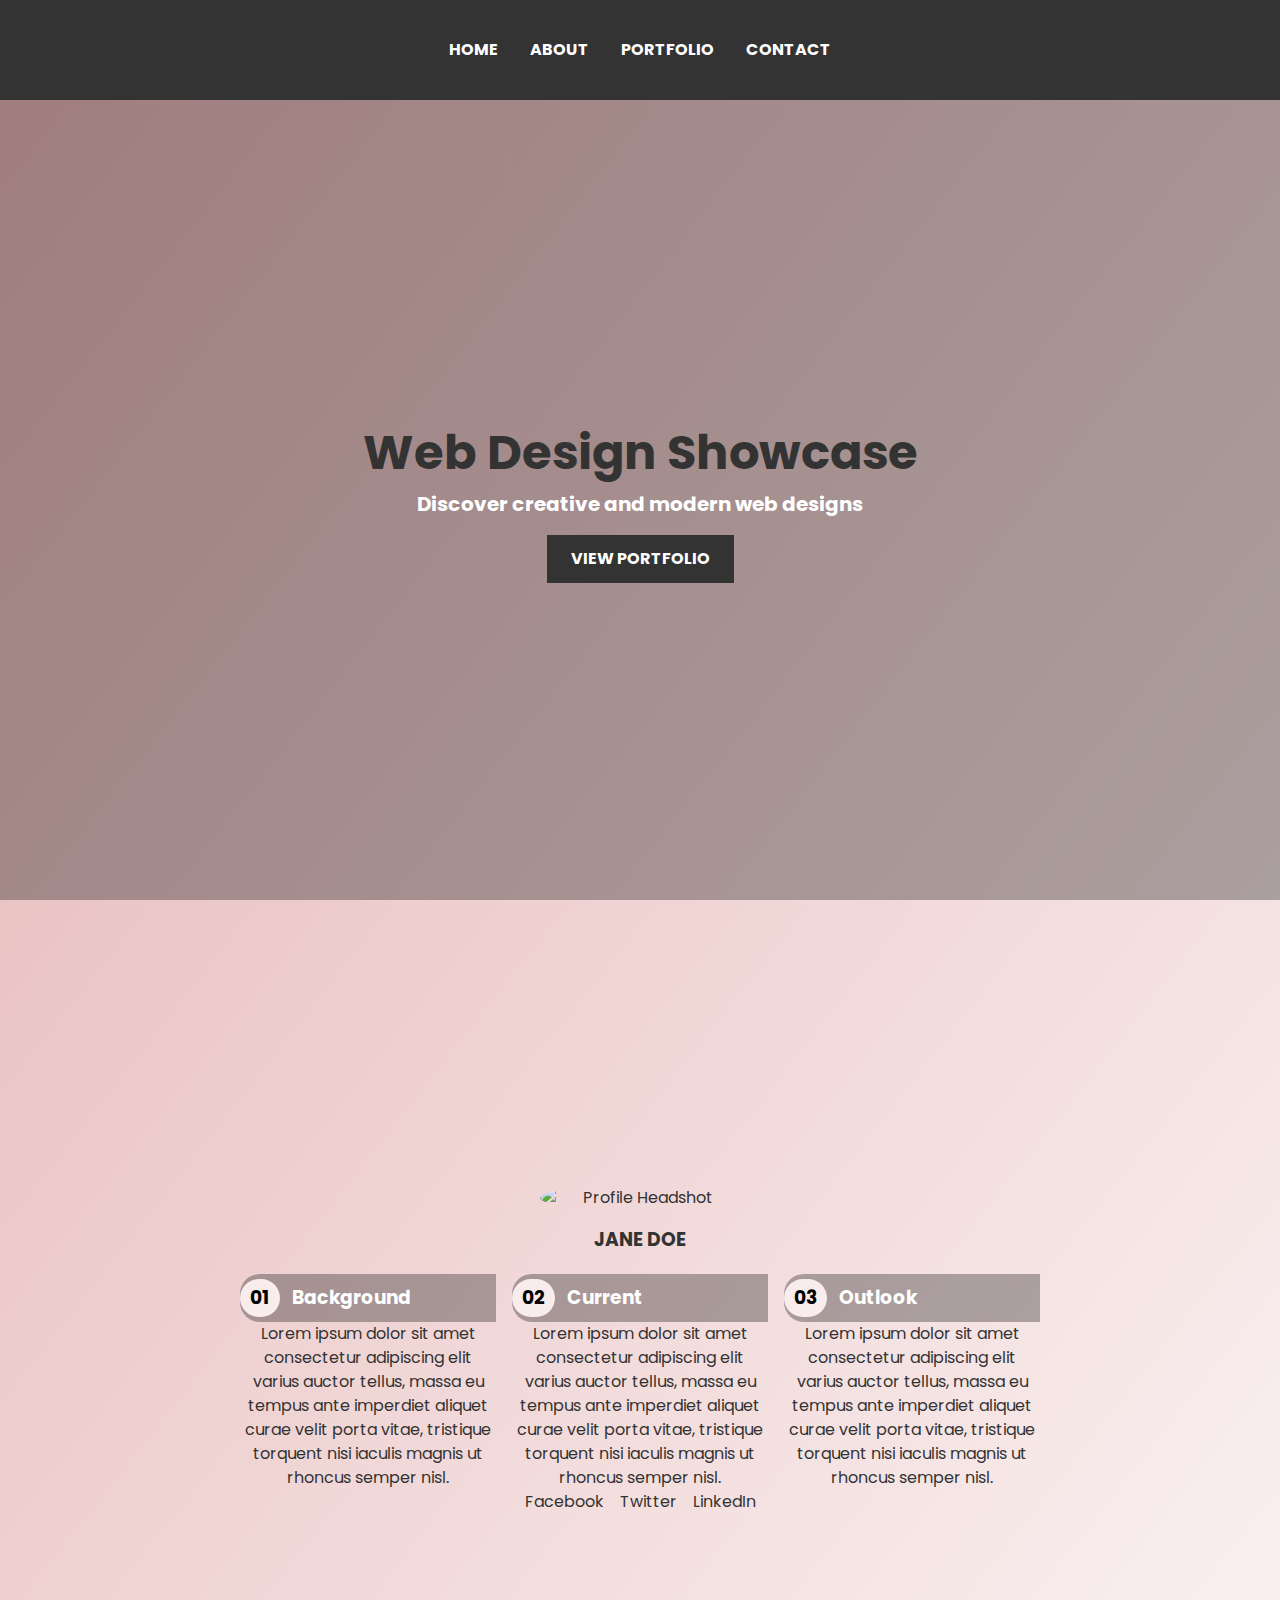
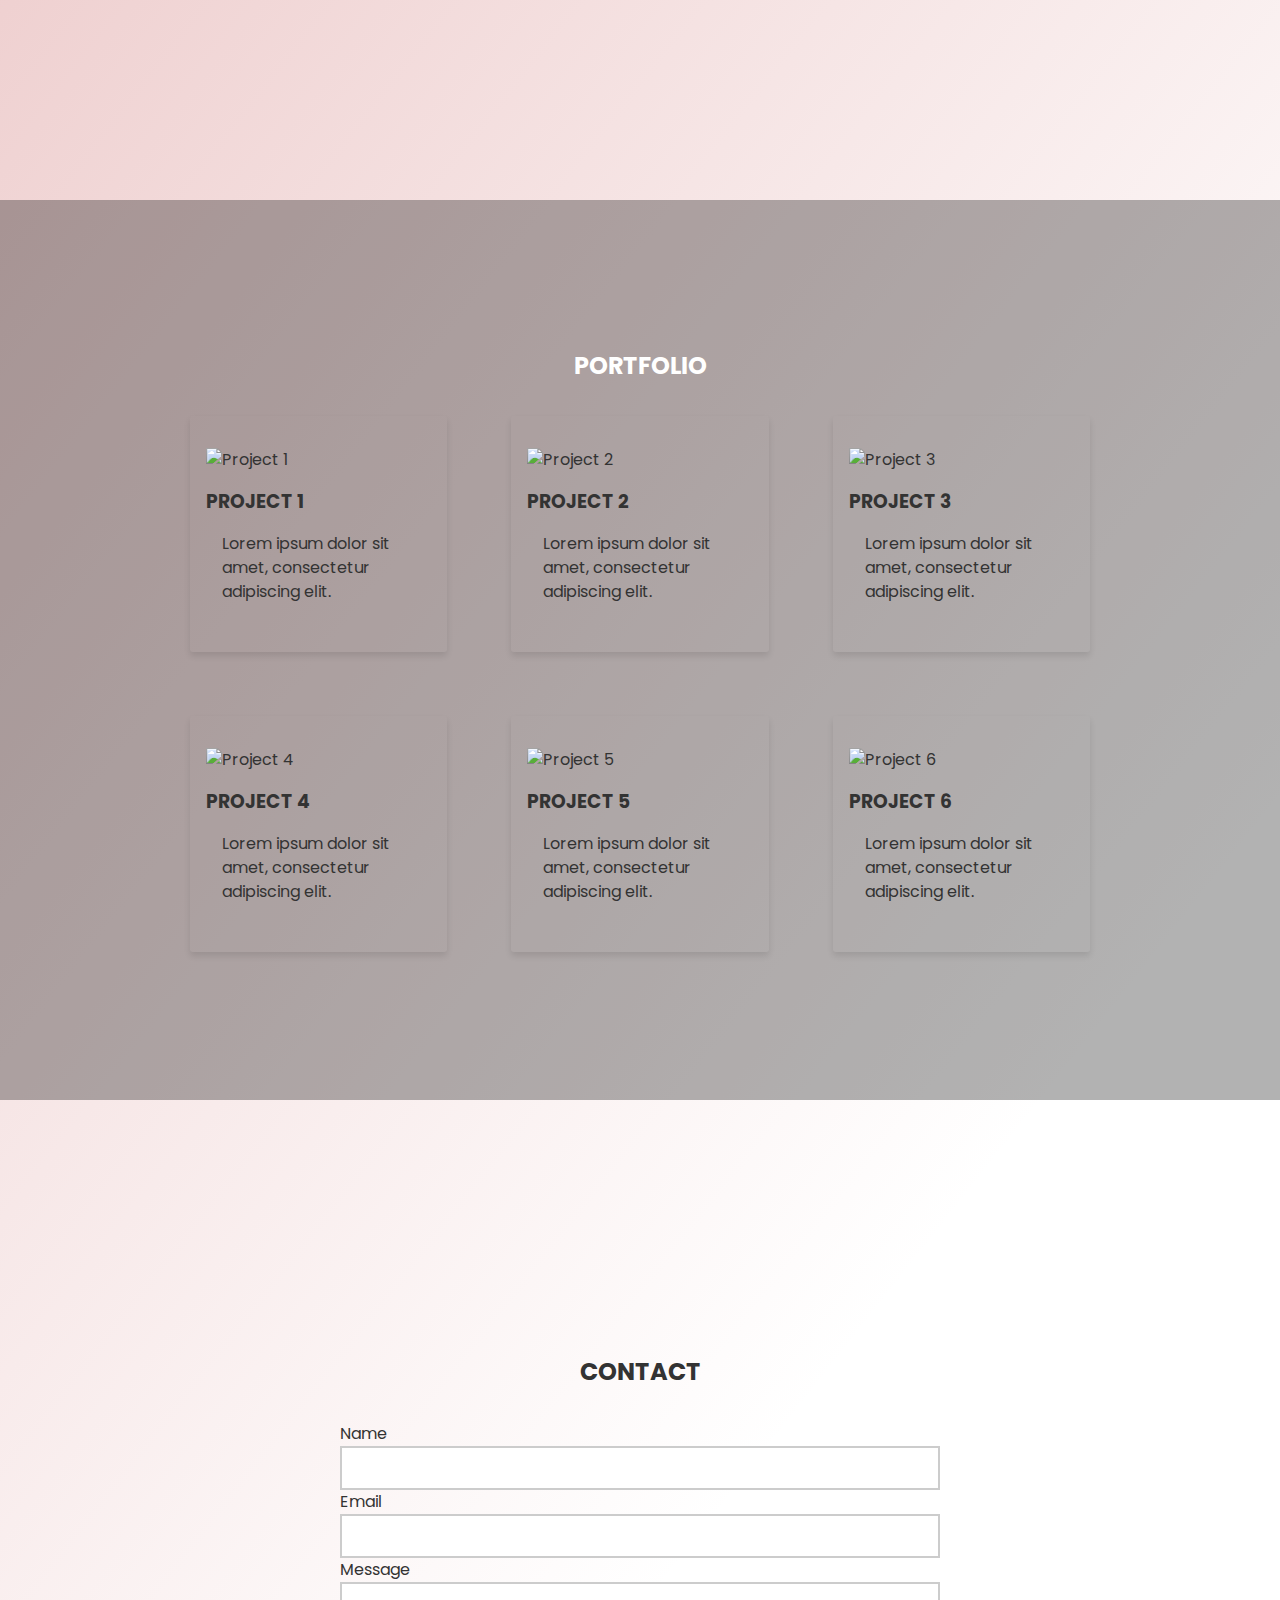
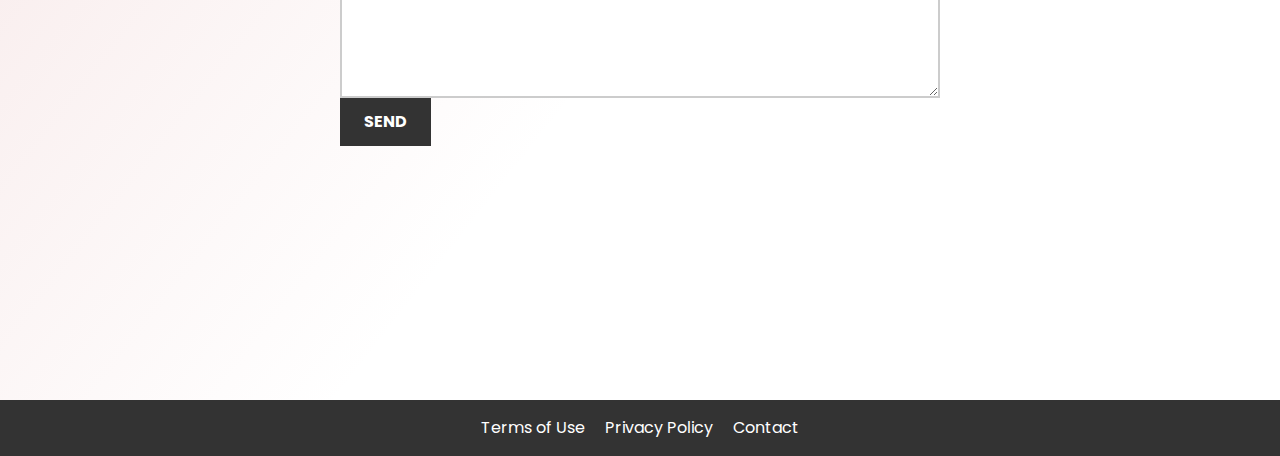
==== commit 46f6a2b6: "." ====
--- a/index.html
+++ b/index.html
@@ -20,13 +20,14 @@
             </nav>
         </header>
         <section id="home" class="hero">
-            <h1>Web Design Showcase</h1>
-            <h2 class="white">Discover creative and modern web designs</h2>
-            <a href="#portfolio" class="cta bold uppercase white">View Portfolio</a>
+            <div class="home_container">
+                <h1>Web Design Showcase</h1>
+                <h2 class="white">Discover creative and modern web designs</h2>
+                <a href="#portfolio" class="cta bold uppercase white">View Portfolio</a>
+            </div>
         </section>
         <section id="about" class="center">
-            <img src="https://media.istockphoto.com/id/846183008/vector/default-avatar-profile-icon-grey-photo-placeholder.jpg?s=612x612&w=0&k=20&c=vPUM91Y-Hf6YLpNl6lnaxtkp88cuqccw4ayKFzshJE4="
-                alt="Profile Headshot" class="headshot">
+            <img src="https://media.istockphoto.com/id/846183008/vector/default-avatar-profile-icon-grey-photo-placeholder.jpg?s=612x612&w=0&k=20&c=vPUM91Y-Hf6YLpNl6lnaxtkp88cuqccw4ayKFzshJE4=" alt="Profile Headshot" class="headshot">
             <h3 class="bold uppercase">Jane Doe</h3>
             <div class="about_info">
                 <div class="about_info-card">
--- a/styles.css
+++ b/styles.css
@@ -1,29 +1,94 @@
+/* ADDED */
+:root {
+	--header-height: 100px;
+}
+header,
+section {
+	padding: 4rem 0;
+}
+header {
+	height: 100px;
+}
+@media screen and (max-width: 450px) {
+	header nav {
+		display: none; /*Replace with a burger menu*/
+		flex-direction: column;
+	}
+}
+section {
+	display: flex;
+	flex-direction: column;
+	align-items: center;
+	min-height: 100vh;
+	justify-content: center;
+	scroll-margin-top: 100px;
+}
+section.hero {
+	min-height: calc(100svh - 100px);
+}
+section.hero a {
+	margin-top: 1rem;
+}
+.home_container {
+	display: flex;
+	flex-direction: column;
+	align-items: center;
+	width: calc(100% - 4rem);
+	max-width: 800px;
+	text-align: center;
+}
+.hero h1 {
+	font-size: clamp(2rem, 6vw, 3rem);
+}
+.hero h2 {
+	font-size: 1.25rem;
+}
+.about_info {
+	width: calc(100% - 4rem);
+	max-width: 800px;
+	gap: 1rem;
+}
+@media screen and (max-width: 700px) {
+	.about_info {
+		flex-direction: column;
+	}
+}
+
+.portfolio__grid-container {
+	width: min(900px, calc(100% - 4rem));
+	grid-template-columns: repeat(auto-fill, minmax(250px, 1fr));
+}
+#contact form {
+	width: min(800px, calc(100% - 4rem));
+}
+/* \ADDED */
+
 /* CSS RESET */
 
 *,
 *::before,
 *::after {
-    box-sizing: border-box;
+	box-sizing: border-box;
 }
 
 * {
-    margin: 0;
+	margin: 0;
 }
 
 html {
-    min-height: 100%;
+	min-height: 100%;
 }
 body {
-    height: 100%;
+	height: 100%;
 }
 
 body {
-    line-height: 1.5;
+	line-height: 1.5;
 }
 
 table {
-    border-collapse: collapse;
-    border-spacing: 0;
+	border-collapse: collapse;
+	border-spacing: 0;
 }
 
 img,
@@ -31,15 +96,15 @@
 video,
 canvas,
 svg {
-    display: block;
-    max-width: 100%;
+	display: block;
+	max-width: 100%;
 }
 
 input,
 button,
 textarea,
 select {
-    font: inherit;
+	font: inherit;
 }
 
 p,
@@ -49,321 +114,290 @@
 h4,
 h5,
 h6 {
-    overflow-wrap: break-word;
+	overflow-wrap: break-word;
 }
 
 /* Site CSS Code */
 
 /* Global Styles */
 .bold {
-    font-weight: 700;
+	font-weight: 700;
 }
 
 .uppercase {
-    text-transform: uppercase;
+	text-transform: uppercase;
 }
 
 .white {
-    color: #fff;
+	color: #fff;
 }
 
 .center {
-    text-align: center;
+	text-align: center;
 }
 
 html {
-    scroll-behavior: smooth;
+	scroll-behavior: smooth;
 }
 
 body {
-    font-family: 'Poppins', sans-serif;
-    color: #333;
-    background: linear-gradient(128.16deg, rgba(222, 160, 160, 0.85) -3.04%, rgba(222, 160, 160, 0) 57.36%) no-repeat;
-    background-size: auto 600vh;   
-    
-}   
+	font-family: "Poppins", sans-serif;
+	color: #333;
+	background: linear-gradient(
+			128.16deg,
+			rgba(222, 160, 160, 0.85) -3.04%,
+			rgba(222, 160, 160, 0) 57.36%
+		)
+		no-repeat;
+	background-size: auto 600vh;
+}
 
 .grid-container {
-    display: grid;
-    grid-template-columns: repeat(auto-fit, 1fr);
-    grid-template-rows: repeat(auto-fit, 1fr);
-    /* grid-template-areas: 
-    "header header header header header header header header header header header header"
-    "hero hero hero hero hero hero hero hero hero hero hero hero"
-    "hero hero hero hero hero hero hero hero hero hero hero hero"
-    "hero hero hero hero hero hero hero hero hero hero hero hero"
-    "hero hero hero hero hero hero hero hero hero hero hero hero"
-    "hero hero hero hero hero hero hero hero hero hero hero hero"   
-    "about about about about about about about about about about about about"
-    "about about about about about about about about about about about about"
-    "about about about about about about about about about about about about"
-    "about about about about about about about about about about about about"
-    "about about about about about about about about about about about about"
-    "portfolio portfolio portfolio portfolio portfolio portfolio portfolio portfolio portfolio portfolio portfolio portfolio"
-    "portfolio portfolio portfolio portfolio portfolio portfolio portfolio portfolio portfolio portfolio portfolio portfolio"
-    "portfolio portfolio portfolio portfolio portfolio portfolio portfolio portfolio portfolio portfolio portfolio portfolio"
-    "portfolio portfolio portfolio portfolio portfolio portfolio portfolio portfolio portfolio portfolio portfolio portfolio"
-    "portfolio portfolio portfolio portfolio portfolio portfolio portfolio portfolio portfolio portfolio portfolio portfolio"
-    "contact contact contact contact contact contact contact contact contact contact contact contact"
-    "contact contact contact contact contact contact contact contact contact contact contact contact"
-    "contact contact contact contact contact contact contact contact contact contact contact contact"
-    "contact contact contact contact contact contact contact contact contact contact contact contact"
-    "footer footer footer footer footer footer footer footer footer footer footer footer" */
-    ;
+	display: flex;
+	flex-direction: column;
 }
 
 a {
-    text-decoration: none;
-    color: #333;
-    transition: color 0.3s;
+	text-decoration: none;
+	color: #333;
+	transition: color 300ms;
 }
 
 a:hover {
-    color: #666;
+	color: #666;
 }
 
 ul {
-    list-style: none;
-    padding: 0;
+	list-style: none;
+	padding: 0;
 }
 
 /* Header and Navigation */
 header {
-    /* grid-area: header; */
-    background-color: #333;
-    padding: 1rem 0;
-    position: sticky;
-    top: 0;
-    left: 0;
-    right: 0;
-    z-index: 1000;
-    display: flex;
-    justify-content: center;
+	background-color: #333;
+	padding: 1rem 0;
+	position: sticky;
+	top: 0;
+	left: 0;
+	right: 0;
+	z-index: 1000;
+	display: flex;
+	justify-content: center;
 }
 
 nav {
-    display: flex;
-    justify-content: space-between;
-    align-items: center;
+	display: flex;
+	justify-content: space-between;
+	align-items: center;
 }
 
 nav a {
-    padding: 0.5rem 1rem;
-    transition: color 0.3s;
+	padding: 0.5rem 1rem;
+	transition: color 300ms, transform 300ms, box-shadow 200ms;
+    border-radius: 10px;
 }
 
 nav a:hover {
-    color: #ccc;
+	color: #ccc;
+}
+
+nav a:active {
+    transform: scale(.95);
+    box-shadow: inset 1px 1px 10px #222222;
 }
 
 /* Hero Section */
 .hero {
-    /* grid-area: hero; */
-    background-image: linear-gradient(rgba(0, 0, 0, 0.3), rgba(0, 0, 0, 0.3));
-    background-size: cover;
-    background-position: center;
-    background-repeat: no-repeat;
-    height: 100vh;
-    display: flex;
-    flex-direction: column;
-    justify-content: center;
-    align-items: center;
-    scroll-margin-top: 72px;
-}
-
-.hero h1,
-.hero h2 {
-    margin: 0.5rem 0;
-    transform: translateY(-50%);
-}
-
-.hero h1 {
-    font-size: clamp(2rem, 4vw, 3rem);
-}
-
-.hero h2 {
-    font-size: clamp(1.2rem, 3vw, 1.5rem);
+	background-image: linear-gradient(rgba(0, 0, 0, 0.3), rgba(0, 0, 0, 0.3));
+	background-size: cover;
+	background-position: center;
+	background-repeat: no-repeat;
+	display: flex;
+	flex-direction: column;
+	justify-content: center;
+	align-items: center;
 }
 
 .cta {
-    display: inline-block;
-    background-color: #333;
-    padding: 0.75rem 1.5rem;
-    transition: background-color 0.3s;
+	display: inline-block;
+	background-color: #333;
+	padding: 0.75rem 1.5rem;
+	transition: background-color 300ms;
 }
 
 .cta:hover {
-    background-color: #666;
-    color: #fff;
+	background-color: #666;
+	color: #fff;
 }
 
 /* About Section */
 #about {
-    /* grid-area: about; */
-    display: flex;
-    flex-direction: column;
-    padding-top: 10rem;
-    scroll-margin-top: 72px;
-    height: 100vh;  
+	display: flex;
+	flex-direction: column;
+
 }
 
 #about img {
-    border-radius: 50%;
-    margin-bottom: 1rem;
-    width: clamp(100px, 25vw, 200px);
+	border-radius: 50%;
+	margin-bottom: 1rem;
+	width: clamp(100px, 25vw, 200px);
 }
 
 .headshot {
-    margin: 0 auto;
-}
-
-#about>h3:first-of-type {
-    margin-bottom: 20px;
+	margin: 0 auto;
+}
+
+#about > h3:first-of-type {
+	margin-bottom: 20px;
 }
 
 .about_info {
-    display: flex;
-    width: 55%;
-    margin: 0 auto;
+	display: flex;
+	/* 	width: 55%; */
+	margin: 0 auto;
 }
 
 .about_info-card {
-    display: flex;
-    flex-direction: column;
-    width: 100%;
-    margin: 0 1.25rem;
+	display: flex;
+	flex-direction: column;
+	/* 	width: 100%; */
+	/* 	margin: 0 1.25rem; */
 }
 
 .about_info-card--heading {
-    display: flex;
-    padding: 5px 0;
-    background-color: rgba(0,0,0,.3);
-    border-top-left-radius: 20px;
-    border-bottom-left-radius: 20px;
-}
-
-
-
-
-.about_info-card--heading>h3:first-of-type {
-    border-radius: 20px;
-    background-color: #F8ECEC;
-    color: #000;
-    padding: 5px 10px;
-    width: 50px;
-}
-
-.about_info-card--heading>h3:last-of-type {
-    padding: 5px 0;
-    margin-left: .75rem;
-}
-
-#about>ul:first-of-type {
-    margin-top: 1.25rem;
-    display: flex;
-    justify-content: center;
-    gap: 1rem;
+	display: flex;
+	padding: 5px 0;
+	background-color: rgba(0, 0, 0, 0.3);
+	/* 	border-top-left-radius: 20px;
+	border-bottom-left-radius: 20px; 👇*/
+	border-radius: 20px 0 0 20px;
+}
+
+.about_info-card--heading > h3:first-of-type {
+	border-radius: 20px;
+	background-color: #f8ecec;
+	color: #000;
+	padding: 5px 10px;
+	/* 	width: 50px; */
+}
+
+.about_info-card--heading > h3:last-of-type {
+	padding: 5px 0;
+	margin-left: 0.75rem;
+}
+
+#about > ul:first-of-type {
+	/* 	margin-top: 1.25rem; */
+	display: flex;
+	justify-content: center;
+	gap: 1rem;
 }
 
 /* Portfolio Section */
 #portfolio {
-    /* grid-area: portfolio; */
-    padding-top: 5rem;
-    /* background-color: rgba(244, 244, 244, 0.3); */
-    background-color: rgba(0, 0, 0, 0.3);
-    scroll-margin-top: 72px;
-    height: 100vh;
+	/* 	grid-area: portfolio; */
+	/* 	padding-top: 5rem; */
+	/* background-color: rgba(244, 244, 244, 0.3); */
+	background-color: rgba(0, 0, 0, 0.3);
+	/* 	scroll-margin-top: 72px; */
+	/* 	height: 100vh; */
 }
 
 #portfolio h2 {
-    margin-bottom: 2rem;
+	margin-bottom: 2rem;
 }
 
 .portfolio__grid-container {
-    display: grid;
-    grid-template-columns: repeat(3, minmax(250px, 1fr));
-    grid-template-rows: 1fr 1fr;
-    gap: 4rem;
-    justify-items: center;
+	display: grid;
+	/* 	grid-template-columns: repeat(3, minmax(250px, 1fr));
+	grid-template-rows: 1fr 1fr; */
+	gap: 4rem;
+	justify-items: center;
 }
 
 .project-card {
-    box-shadow: 0 4px 6px rgba(0, 0, 0, 0.1);
-    border-radius: 3px;
-    overflow: hidden;
-    max-width: 400px;
-    height: 300px;
-    transition: transform 0.3s;
-    padding: 2rem 1rem;
+	box-shadow: 0 4px 6px rgba(0, 0, 0, 0.1);
+	border-radius: 3px;
+	transition: transform 300ms, background-color 300ms;
+	padding: 2rem 1rem;
 }
 
 .project-card:hover {
-    transform: scale(1.05);
-    background-color: rgba(244, 244, 244, 0.3);
+	transform: scale(1.05);
+	background-color: rgba(244, 244, 244, 0.3);
 }
 
 .project-card img {
-    max-width: 100%;
-    display: block;
+	max-width: 100%;
+	display: block;
 }
 
 .project-card h3 {
-    margin: 1rem 0;
+	margin: 1rem 0;
 }
 
 .project-card p {
-    padding: 0 1rem;
-    margin-bottom: 1rem;
+	padding: 0 1rem;
+	margin-bottom: 1rem;
 }
 
 /* Contact Section */
 #contact {
-    /* grid-area: contact; */
-    padding-top: 9rem;
-    scroll-margin-top: 72px;
-    height: 87vh;
+	/* 	grid-area: contact; */
+	/* 	padding-top: 9rem; */
+	/* 	scroll-margin-top: 72px; */
+	/* 	height: 87vh; */
 }
 
 #contact h2 {
-    margin-bottom: 2rem;
+	margin-bottom: 2rem;
 }
 
 #contact form {
-    max-width: 600px;
-    margin: 0 auto;
-    gap: 1rem;
+	max-width: 600px;
+	margin: 0 auto;
+	gap: 1rem;
 }
 
 #contact input,
 #contact textarea {
-    display: block;
-    width: 100%;
-    padding: 0.5rem;
-    border: 1px solid #ccc;
+	display: block;
+	width: 100%;
+	padding: 0.5rem;
+	border: 2px solid #ccc;
+    outline: none;
+    transition: border 300ms ease;
+}
+
+#contact input:focus,
+#contact textarea:focus {
+    border-color: rgba(222, 160, 160, 0.85);
 }
 
 #contact button {
-    background-color: #333;
-    padding: 0.75rem 1.5rem;
-    transition: background-color 0.3s;
+	background-color: #333;
+	padding: 0.75rem 1.5rem;
+	transition: background-color 300ms;
+    border: none;
+    margin-left: auto;
 }
 
 #contact button:hover {
-    background-color: #666;
+	background-color: #666;
 }
 
 /* Footer */
 footer {
-    /* grid-area: footer; */
-    padding: 1rem 0;
-    background-color: #333;
+	/* 	grid-area: footer; */
+	padding: 1rem 0;
+	background-color: #333;
 }
 
 footer a {
-    margin: 0 0.5rem;
-    transition: color 0.3s;
+	margin: 0 0.5rem;
+	transition: color 300ms;
 }
 
 footer a:hover {
-    color: #ccc;
-}
+	color: #ccc;
+}
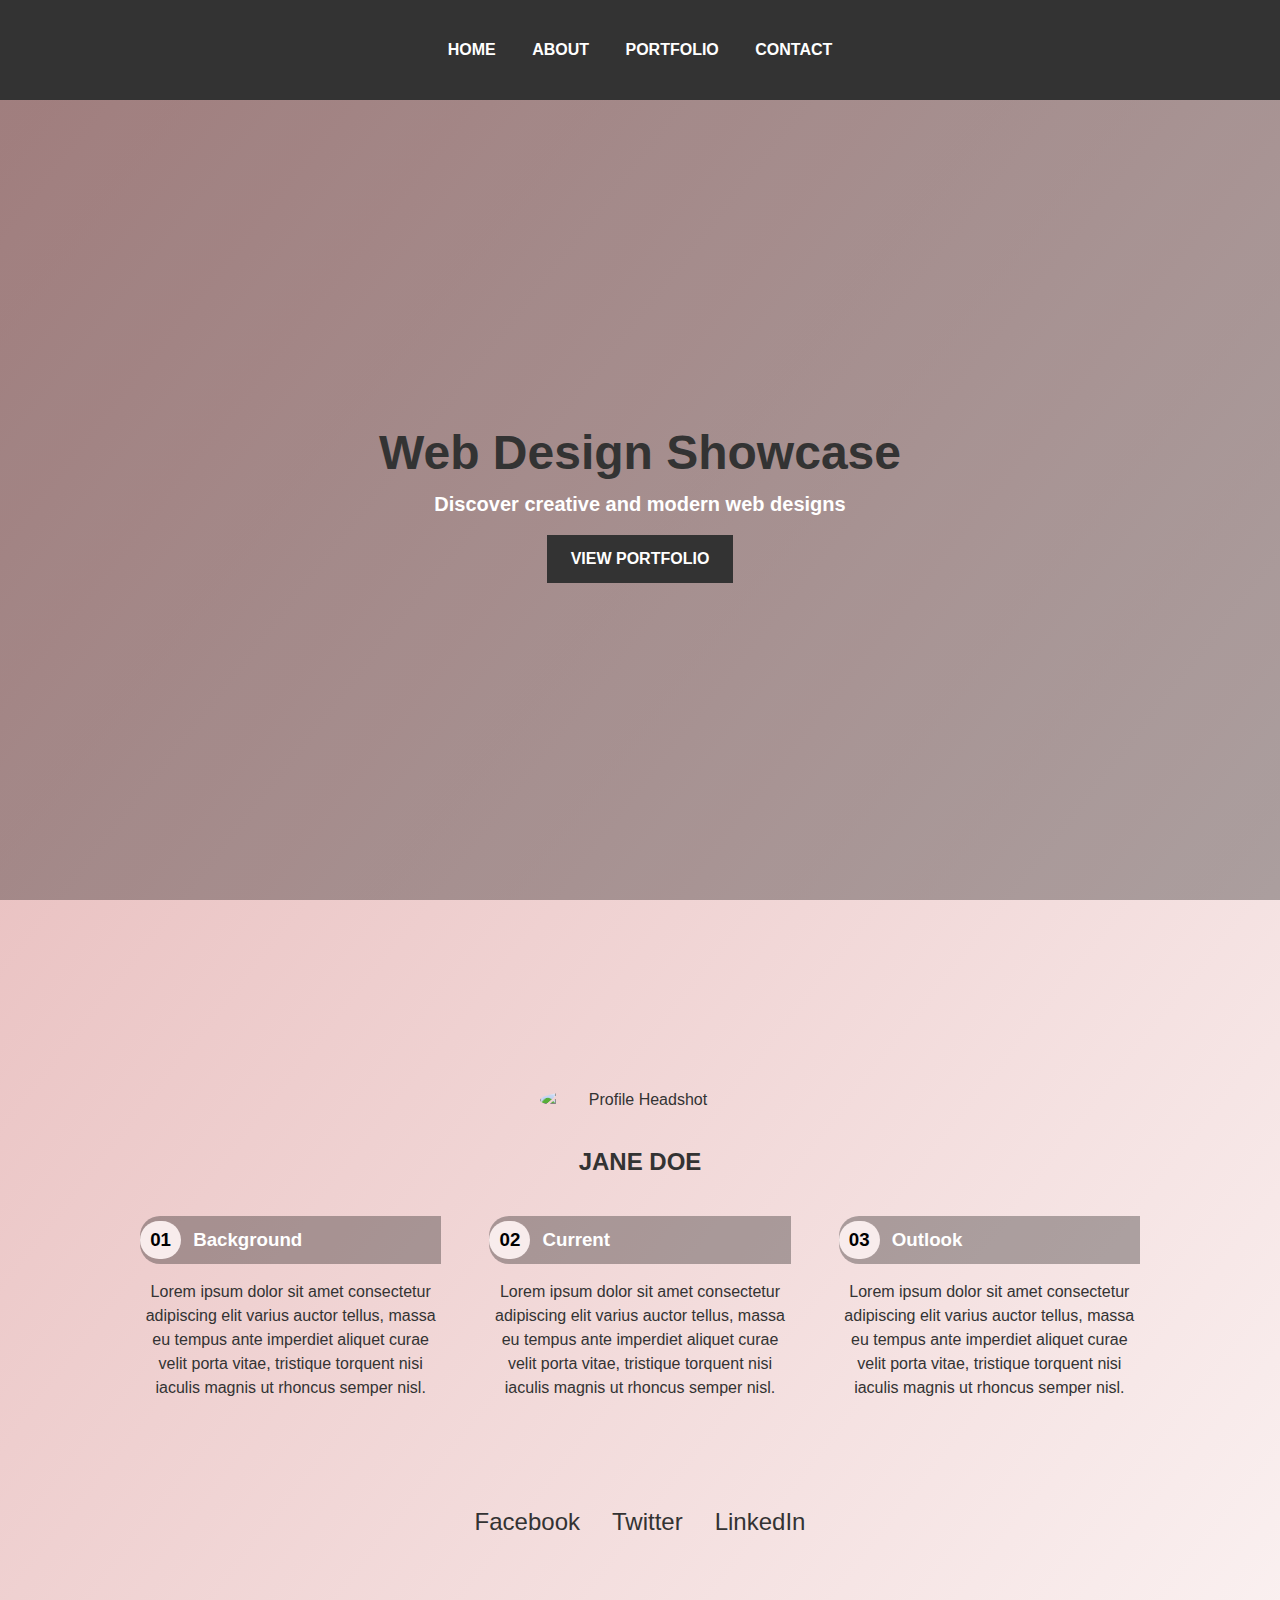
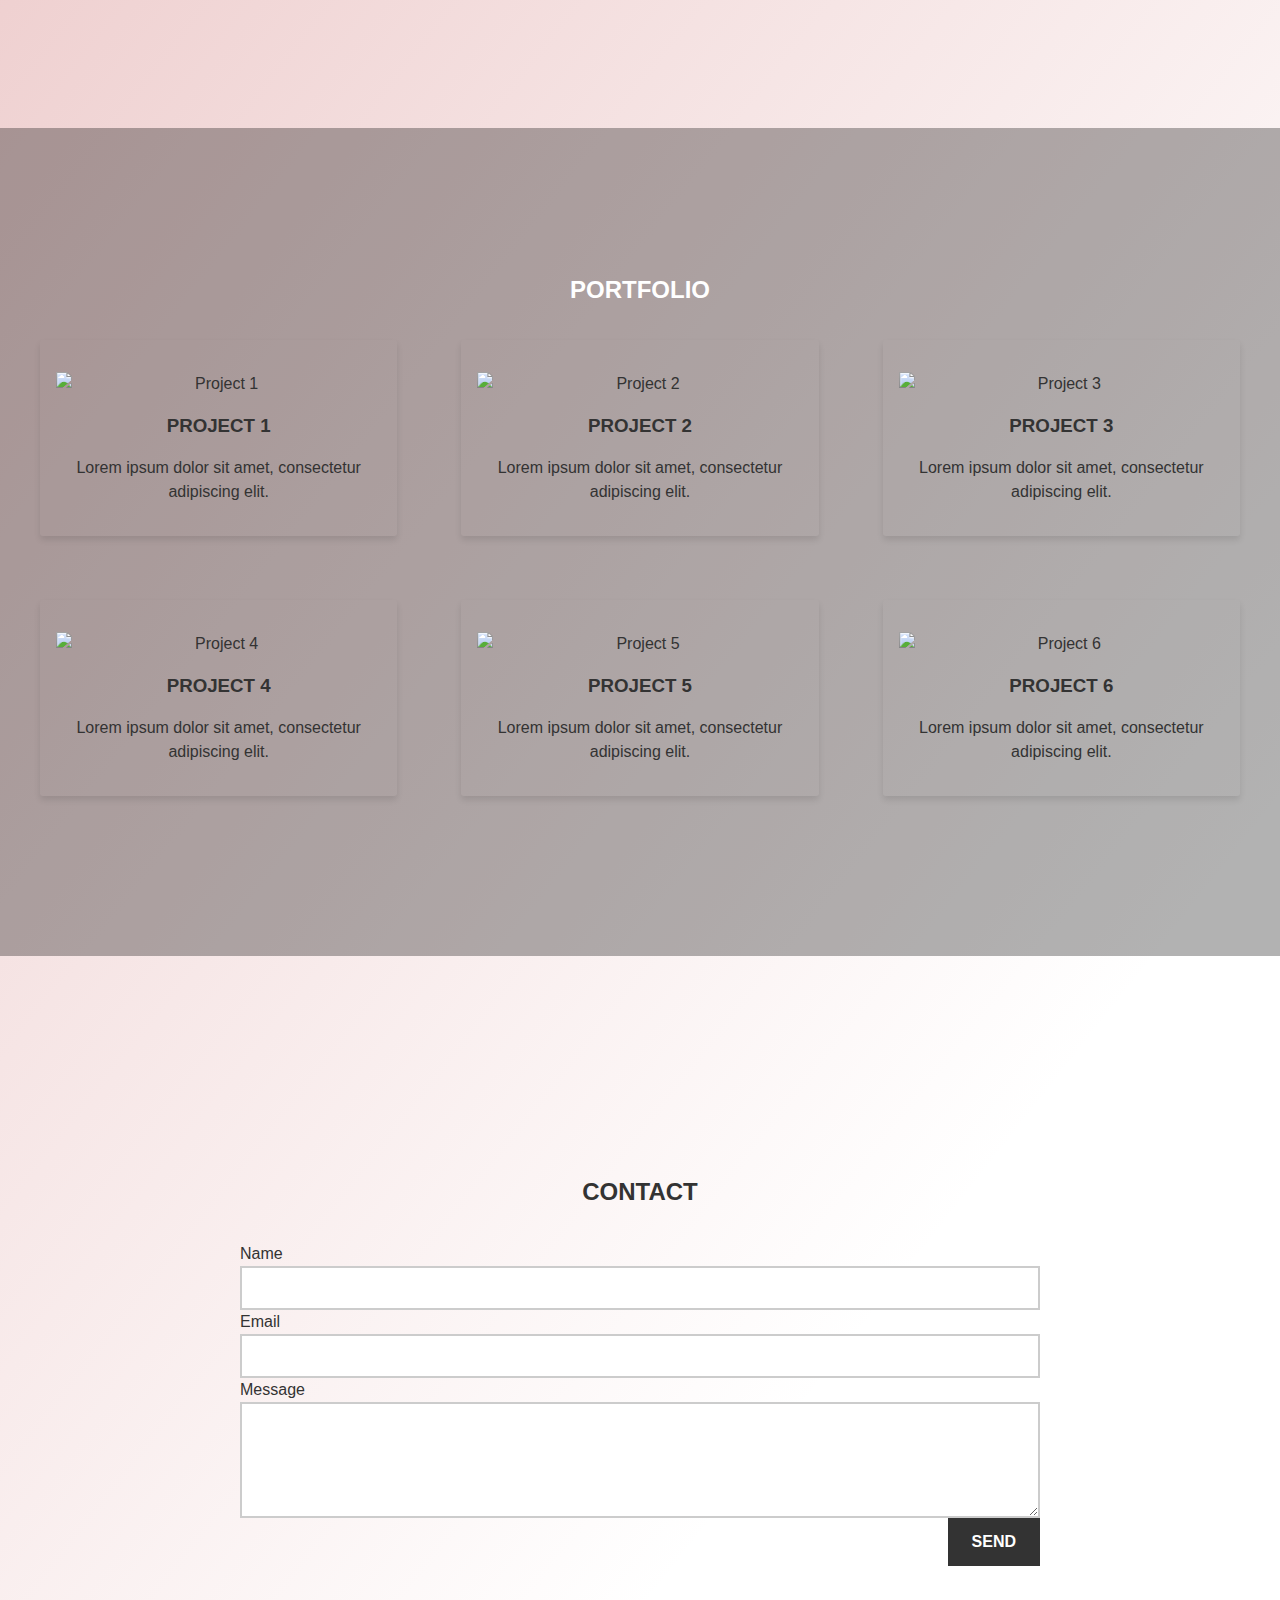
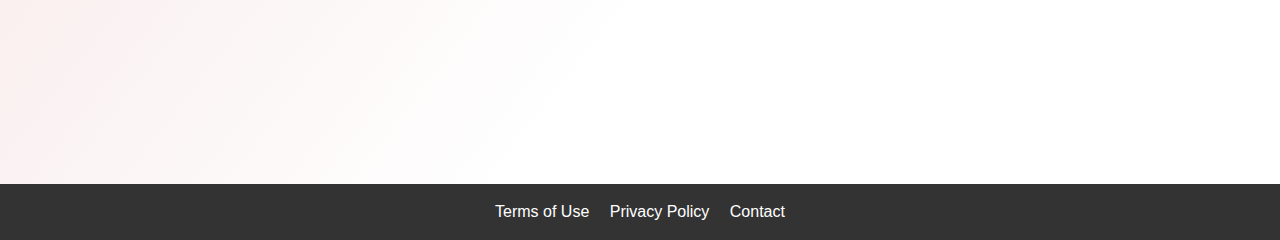
==== commit b9c24041: "." ====
--- a/index.html
+++ b/index.html
@@ -1,11 +1,9 @@
 <!DOCTYPE html>
-<html lang="en">
 
 <head>
     <meta charset="UTF-8">
     <meta name="viewport" content="width=device-width, initial-scale=1.0">
-    <link href="https://fonts.googleapis.com/css2?family=Poppins:wght@400;700&display=swap" rel="stylesheet">
-    <link rel="stylesheet" href="styles.css">
+    <link href="styles.css" rel="stylesheet">
     <title>Web Design Showcase</title>
 </head>
 
@@ -13,11 +11,24 @@
     <div class="grid-container">
         <header>
             <nav>
-                <a href="#home" class="bold uppercase white">Home</a>
-                <a href="#about" class="bold uppercase white">About</a>
-                <a href="#portfolio" class="bold uppercase white">Portfolio</a>
-                <a href="#contact" class="bold uppercase white">Contact</a>
+                <ul>
+                    <li><a href="#home" class="bold uppercase white">Home</a></li>
+                    <li><a href="#about" class="bold uppercase white">About</a></li>
+                    <li><a href="#portfolio" class="bold uppercase white">Portfolio</a></li>
+                    <li><a href="#contact" class="bold uppercase white">Contact</a></li>
+                </ul>
             </nav>
+            <input type="checkbox" id="nav__toggle" class="nav__toggle">
+            <label for="nav__toggle" class="nav__toggle-label"><span></span></label>
+            <nav class="nav__phone">
+                <ul>
+                    <li><a href="#home" class="bold uppercase white">Home</a></li>
+                    <li><a href="#about" class="bold uppercase white">About</a></li>
+                    <li><a href="#portfolio" class="bold uppercase white">Portfolio</a></li>
+                    <li><a href="#contact" class="bold uppercase white">Contact</a></li>
+                </ul>
+            </nav>
+            <h1>Welcome</h1>
         </header>
         <section id="home" class="hero">
             <div class="home_container">
@@ -26,9 +37,10 @@
                 <a href="#portfolio" class="cta bold uppercase white">View Portfolio</a>
             </div>
         </section>
-        <section id="about" class="center">
-            <img src="https://media.istockphoto.com/id/846183008/vector/default-avatar-profile-icon-grey-photo-placeholder.jpg?s=612x612&w=0&k=20&c=vPUM91Y-Hf6YLpNl6lnaxtkp88cuqccw4ayKFzshJE4=" alt="Profile Headshot" class="headshot">
-            <h3 class="bold uppercase">Jane Doe</h3>
+        <section id="about" class="about center">
+            <img src="https://images.pexels.com/photos/6497114/pexels-photo-6497114.jpeg" alt="Profile Headshot"
+                class="headshot">
+            <h2 class="bold uppercase">Jane Doe</h2>
             <div class="about_info">
                 <div class="about_info-card">
                     <div class="about_info-card--heading">
@@ -70,13 +82,14 @@
                     </div>
                 </div>
             </div>
+            <div class="flex-spacer-column"></div>
             <ul>
                 <li><a href="#">Facebook</a></li>
                 <li><a href="#">Twitter</a></li>
                 <li><a href="#">LinkedIn</a></li>
             </ul>
         </section>
-        <section id="portfolio">
+        <section id="portfolio" class="portfolio">
             <h2 class="bold uppercase white center">Portfolio</h2>
             <div class="portfolio__grid-container">
                 <div class="project-card">
@@ -110,10 +123,11 @@
                     <p>Lorem ipsum dolor sit amet, consectetur adipiscing elit.</p>
                 </div>
             </div>
+
         </section>
-        <section id="contact">
+        <section id="contact" class="contact">
             <h2 class="bold uppercase center">Contact</h2>
-            <form>
+            <form action="/form_submit" method="POST">
                 <label for="name">Name</label>
                 <input type="text" id="name" name="name">
                 <label for="email">Email</label>
--- a/styles.css
+++ b/styles.css
@@ -1,94 +1,30 @@
-/* ADDED */
-:root {
-	--header-height: 100px;
-}
-header,
-section {
-	padding: 4rem 0;
-}
-header {
-	height: 100px;
-}
-@media screen and (max-width: 450px) {
-	header nav {
-		display: none; /*Replace with a burger menu*/
-		flex-direction: column;
-	}
-}
-section {
-	display: flex;
-	flex-direction: column;
-	align-items: center;
-	min-height: 100vh;
-	justify-content: center;
-	scroll-margin-top: 100px;
-}
-section.hero {
-	min-height: calc(100svh - 100px);
-}
-section.hero a {
-	margin-top: 1rem;
-}
-.home_container {
-	display: flex;
-	flex-direction: column;
-	align-items: center;
-	width: calc(100% - 4rem);
-	max-width: 800px;
-	text-align: center;
-}
-.hero h1 {
-	font-size: clamp(2rem, 6vw, 3rem);
-}
-.hero h2 {
-	font-size: 1.25rem;
-}
-.about_info {
-	width: calc(100% - 4rem);
-	max-width: 800px;
-	gap: 1rem;
-}
-@media screen and (max-width: 700px) {
-	.about_info {
-		flex-direction: column;
-	}
-}
-
-.portfolio__grid-container {
-	width: min(900px, calc(100% - 4rem));
-	grid-template-columns: repeat(auto-fill, minmax(250px, 1fr));
-}
-#contact form {
-	width: min(800px, calc(100% - 4rem));
-}
-/* \ADDED */
-
 /* CSS RESET */
 
 *,
 *::before,
 *::after {
-	box-sizing: border-box;
+    box-sizing: border-box;
 }
 
 * {
-	margin: 0;
+    margin: 0;
 }
 
 html {
-	min-height: 100%;
-}
+    min-height: 100%;
+}
+
 body {
-	height: 100%;
+    height: 100%;
 }
 
 body {
-	line-height: 1.5;
+    line-height: 1.5;
 }
 
 table {
-	border-collapse: collapse;
-	border-spacing: 0;
+    border-collapse: collapse;
+    border-spacing: 0;
 }
 
 img,
@@ -96,15 +32,15 @@
 video,
 canvas,
 svg {
-	display: block;
-	max-width: 100%;
+    display: block;
+    max-width: 100%;
 }
 
 input,
 button,
 textarea,
 select {
-	font: inherit;
+    font: inherit;
 }
 
 p,
@@ -114,290 +50,477 @@
 h4,
 h5,
 h6 {
-	overflow-wrap: break-word;
+    overflow-wrap: break-word;
 }
 
 /* Site CSS Code */
 
 /* Global Styles */
+
+@import url('https://fonts.googleapis.com/css2?family=Poppins:wght@400;700&display=swap');
+
 .bold {
-	font-weight: 700;
+    font-weight: 700;
 }
 
 .uppercase {
-	text-transform: uppercase;
+    text-transform: uppercase;
 }
 
 .white {
-	color: #fff;
+    color: #fff;
 }
 
 .center {
-	text-align: center;
+    text-align: center;
 }
 
 html {
-	scroll-behavior: smooth;
+    scroll-behavior: smooth;
 }
 
 body {
-	font-family: "Poppins", sans-serif;
-	color: #333;
-	background: linear-gradient(
-			128.16deg,
-			rgba(222, 160, 160, 0.85) -3.04%,
-			rgba(222, 160, 160, 0) 57.36%
-		)
-		no-repeat;
-	background-size: auto 600vh;
+    font-family: "Poppins", sans-serif;
+    color: #333;
+    background: linear-gradient(128.16deg,
+            rgba(222, 160, 160, 0.85) -3.04%,
+            rgba(222, 160, 160, 0) 57.36%) no-repeat;
+    background-size: auto 600vh;
 }
 
 .grid-container {
-	display: flex;
-	flex-direction: column;
+    display: flex;
+    flex-direction: column;
 }
 
 a {
-	text-decoration: none;
-	color: #333;
-	transition: color 300ms;
+    text-decoration: none;
+    color: #333;
+    transition: color 300ms;
 }
 
 a:hover {
-	color: #666;
+    color: #666;
 }
 
 ul {
-	list-style: none;
-	padding: 0;
+    list-style: none;
+    padding: 0;
+}
+
+header,
+section {
+    padding: 4rem 0;
 }
 
 /* Header and Navigation */
+
 header {
-	background-color: #333;
-	padding: 1rem 0;
-	position: sticky;
-	top: 0;
-	left: 0;
-	right: 0;
-	z-index: 1000;
-	display: flex;
-	justify-content: center;
+    height: 100px;
+    background-color: #333;
+    padding: 1rem 0;
+    position: sticky;
+    top: 0;
+    left: 0;
+    right: 0;
+    z-index: 1000;
+    display: flex;
+    justify-content: center;
 }
 
 nav {
-	display: flex;
-	justify-content: space-between;
-	align-items: center;
+    position: relative;
+    display: flex;
+    justify-content: space-between;
+    align-items: center;
+}
+
+nav ul {
+    list-style: none;
+    margin: 0;
+    padding: 0;
+}
+
+nav ul li {
+    display: inline-block;
 }
 
 nav a {
-	padding: 0.5rem 1rem;
-	transition: color 300ms, transform 300ms, box-shadow 200ms;
+    display: inline-block;
+    padding: 0.5rem 1rem;
+    transition: color 300ms, transform 300ms, box-shadow 200ms;
     border-radius: 10px;
 }
 
 nav a:hover {
-	color: #ccc;
+    color: #ccc;
 }
 
 nav a:active {
-    transform: scale(.95);
-    box-shadow: inset 1px 1px 10px #222222;
+    transform: scale(.92);
+    box-shadow: inset 2px 2px 4px #1f1f1f,
+        inset -1px -1px 2px #f7f7f7;
+}
+
+
+.nav__toggle,
+.nav__toggle-label {
+    display: none;
+}
+
+.nav__phone {
+    display: none;
+    position: absolute;
+    background-color: #333;
+    top: 100%;
+    left: 0;
+    transform: scale(1, 0);
+    transition: transform 400ms ease-in-out;
+    transform-origin: top;
+}
+
+header>h1 {
+    display: none;
+    color: #fff;
+}
+
+/* Sections Styles */
+
+section {
+    display: flex;
+    flex-direction: column;
+    align-items: center;
+    min-height: 92vh;
+    justify-content: center;
+    scroll-margin-top: 100px;
 }
 
 /* Hero Section */
-.hero {
-	background-image: linear-gradient(rgba(0, 0, 0, 0.3), rgba(0, 0, 0, 0.3));
-	background-size: cover;
-	background-position: center;
-	background-repeat: no-repeat;
-	display: flex;
-	flex-direction: column;
-	justify-content: center;
-	align-items: center;
+
+section.hero {
+    min-height: calc(100svh - 100px);
+    background-image: linear-gradient(rgba(0, 0, 0, 0.3), rgba(0, 0, 0, 0.3));
+    background-size: cover;
+    background-position: center;
+    background-repeat: no-repeat;
+    display: flex;
+    flex-direction: column;
+    justify-content: center;
+    align-items: center;
+}
+
+section.hero a {
+    margin-top: 1rem;
+}
+
+.home_container {
+    display: flex;
+    flex-direction: column;
+    align-items: center;
+    width: calc(100% - 4rem);
+    max-width: 800px;
+    text-align: center;
+}
+
+.hero h1 {
+    font-size: clamp(2rem, 6vw, 3rem);
+}
+
+.hero h2 {
+    font-size: 1.25rem;
 }
 
 .cta {
-	display: inline-block;
-	background-color: #333;
-	padding: 0.75rem 1.5rem;
-	transition: background-color 300ms;
+    display: inline-block;
+    background-color: #333;
+    padding: 0.75rem 1.5rem;
+    transition: background-color 300ms;
 }
 
 .cta:hover {
-	background-color: #666;
-	color: #fff;
+    background-color: #666;
+    color: #fff;
 }
 
 /* About Section */
-#about {
-	display: flex;
-	flex-direction: column;
-
-}
-
-#about img {
-	border-radius: 50%;
-	margin-bottom: 1rem;
-	width: clamp(100px, 25vw, 200px);
+
+section.about {
+    gap: 1rem;
+}
+
+section.about img {
+    border-radius: 50%;
+    margin-bottom: 1rem;
+    width: clamp(100px, 25vw, 200px);
 }
 
 .headshot {
-	margin: 0 auto;
-}
-
-#about > h3:first-of-type {
-	margin-bottom: 20px;
+    margin: 0 auto;
+}
+
+.about>h2:first-of-type {
+    margin-bottom: 1.25rem;
 }
 
 .about_info {
-	display: flex;
-	/* 	width: 55%; */
-	margin: 0 auto;
+    display: flex;
+    width: calc(100% - 4rem);
+    max-width: 1000px;
+    gap: 3rem;
+    margin: 0 auto;
 }
 
 .about_info-card {
-	display: flex;
-	flex-direction: column;
-	/* 	width: 100%; */
-	/* 	margin: 0 1.25rem; */
+    display: flex;
+    flex-direction: column;
+    max-width: 550px;
 }
 
 .about_info-card--heading {
-	display: flex;
-	padding: 5px 0;
-	background-color: rgba(0, 0, 0, 0.3);
-	/* 	border-top-left-radius: 20px;
-	border-bottom-left-radius: 20px; 👇*/
-	border-radius: 20px 0 0 20px;
-}
-
-.about_info-card--heading > h3:first-of-type {
-	border-radius: 20px;
-	background-color: #f8ecec;
-	color: #000;
-	padding: 5px 10px;
-	/* 	width: 50px; */
-}
-
-.about_info-card--heading > h3:last-of-type {
-	padding: 5px 0;
-	margin-left: 0.75rem;
-}
-
-#about > ul:first-of-type {
-	/* 	margin-top: 1.25rem; */
-	display: flex;
-	justify-content: center;
-	gap: 1rem;
+    display: flex;
+    padding: .3rem 0;
+    background-color: rgba(0, 0, 0, 0.3);
+    border-radius: 20px 0 0 20px;
+}
+
+.about_info-card--heading>h3:first-of-type {
+    border-radius: 20px;
+    background-color: #f8ecec;
+    color: #000;
+    padding: .3rem .635rem;
+}
+
+.about_info-card--heading>h3:last-of-type {
+    padding: .3rem 0;
+    margin-left: 0.75rem;
+}
+
+.about_info-card--text {
+    margin-top: 1rem;
+}
+
+.flex-spacer-column {
+    height: 8vh;
+}
+
+section.about>ul {
+    display: flex;
+    justify-content: center;
+    gap: 2rem;
+}
+
+section.about>ul a {
+    font-size: 1.5rem;
 }
 
 /* Portfolio Section */
-#portfolio {
-	/* 	grid-area: portfolio; */
-	/* 	padding-top: 5rem; */
-	/* background-color: rgba(244, 244, 244, 0.3); */
-	background-color: rgba(0, 0, 0, 0.3);
-	/* 	scroll-margin-top: 72px; */
-	/* 	height: 100vh; */
-}
-
-#portfolio h2 {
-	margin-bottom: 2rem;
+
+section.portfolio {
+    position: relative;
+    background-color: rgba(0, 0, 0, 0.3);
+}
+
+section.portfolio h2 {
+    margin-bottom: 2rem;
 }
 
 .portfolio__grid-container {
-	display: grid;
-	/* 	grid-template-columns: repeat(3, minmax(250px, 1fr));
-	grid-template-rows: 1fr 1fr; */
-	gap: 4rem;
-	justify-items: center;
+    display: grid;
+    position: relative;
+    width: min(1200px, calc(100% - 4rem));
+    grid-template-columns: repeat(auto-fill, minmax(275px, 1fr));
+    gap: 4rem;
+    justify-items: center;
+    margin-bottom: 1rem;
+}
+
+.disable-checkboxes {
+    position: absolute;
+    display: none;
+    width: 100%;
+    height: 100%;
+    background: transparent;
+    z-index: 2;
+    top: 0;
+    left: 0;
 }
 
 .project-card {
-	box-shadow: 0 4px 6px rgba(0, 0, 0, 0.1);
-	border-radius: 3px;
-	transition: transform 300ms, background-color 300ms;
-	padding: 2rem 1rem;
+    box-shadow: 0 4px 6px rgba(0, 0, 0, 0.1);
+    border-radius: 3px;
+    transition: transform 300ms, background-color 300ms;
+    padding: 2rem 1rem;
+    text-align: center;
+    max-width: 575px;
 }
 
 .project-card:hover {
-	transform: scale(1.05);
-	background-color: rgba(244, 244, 244, 0.3);
+    transform: scale(1.05);
+    background-color: rgba(244, 244, 244, 0.3);
 }
 
 .project-card img {
-	max-width: 100%;
-	display: block;
+    max-width: 100%;
+    display: block;
 }
 
 .project-card h3 {
-	margin: 1rem 0;
+    margin: 1rem 0;
 }
 
 .project-card p {
-	padding: 0 1rem;
-	margin-bottom: 1rem;
+    padding: 0 1rem;
 }
 
 /* Contact Section */
-#contact {
-	/* 	grid-area: contact; */
-	/* 	padding-top: 9rem; */
-	/* 	scroll-margin-top: 72px; */
-	/* 	height: 87vh; */
-}
-
-#contact h2 {
-	margin-bottom: 2rem;
-}
-
-#contact form {
-	max-width: 600px;
-	margin: 0 auto;
-	gap: 1rem;
-}
-
-#contact input,
-#contact textarea {
-	display: block;
-	width: 100%;
-	padding: 0.5rem;
-	border: 2px solid #ccc;
+
+section.contact {
+    scroll-margin-top: -56px;
+}
+
+section.contact h2 {
+    margin-bottom: 2rem;
+}
+
+section.contact form {
+    display: flex;
+    flex-direction: column;
+    width: min(800px, calc(100% - 4rem));
+    margin: 0 auto;
+
+}
+
+section.contact input,
+section.contact textarea {
+    display: block;
+    width: 100%;
+    padding: 0.5rem;
+    border: 2px solid #ccc;
     outline: none;
     transition: border 300ms ease;
 }
 
-#contact input:focus,
-#contact textarea:focus {
+section.contact input:focus,
+section.contact textarea:focus {
     border-color: rgba(222, 160, 160, 0.85);
 }
 
-#contact button {
-	background-color: #333;
-	padding: 0.75rem 1.5rem;
-	transition: background-color 300ms;
+section.contact button {
+    background-color: #333;
+    padding: 0.75rem 1.5rem;
+    transition: background-color 300ms;
     border: none;
-    margin-left: auto;
-}
-
-#contact button:hover {
-	background-color: #666;
+    align-self: flex-end;
+}
+
+section.contact button:hover {
+    background-color: #666;
 }
 
 /* Footer */
+
 footer {
-	/* 	grid-area: footer; */
-	padding: 1rem 0;
-	background-color: #333;
+    padding: 1rem 0;
+    background-color: #333;
 }
 
 footer a {
-	margin: 0 0.5rem;
-	transition: color 300ms;
+    margin: 0 0.5rem;
+    transition: color 300ms;
 }
 
 footer a:hover {
-	color: #ccc;
-}
+    color: #ccc;
+}
+
+/* Media Queries */
+
+@media screen and (max-width: 700px) {
+    .about_info {
+        flex-direction: column;
+        align-items: center;
+    }
+}
+
+@media screen and (max-width: 450px) {
+
+    header {
+        align-items: center;
+    }
+
+    header>h1 {
+        display: block;
+    }
+
+    nav {
+        display: none;
+    }
+
+    .nav__phone {
+        display: block;
+        border-bottom-right-radius: 10px;
+    }
+
+
+    .nav__toggle:checked~.nav__phone {
+        transform: scale(1, 1);
+    }
+
+    .nav__toggle-label {
+        display: inline-block;
+        position: absolute;
+        left: 0;
+        top: 50px;
+        margin-left: 1em;
+        color: #fff;
+    }
+
+    .nav__toggle-label span,
+    .nav__toggle-label span::before,
+    .nav__toggle-label span::after {
+        display: block;
+        position: relative;
+        background-color: white;
+        height: 2px;
+        width: 2em;
+        border-radius: 2px;
+    }
+
+    .nav__toggle-label span::before,
+    .nav__toggle-label span::after {
+        content: '';
+        position: absolute;
+    }
+
+    .nav__toggle-label span::before {
+        top: -7px;
+    }
+
+    .nav__toggle-label span::after {
+        top: 7px;
+    }
+
+    .nav__phone>ul>li {
+        display: block;
+        margin-bottom: 1em;
+        margin-left: 1em;
+    }
+
+    .nav__phone a {
+        text-align: left;
+        font-size: 1.2rem;
+        text-transform: uppercase;
+        opacity: 0;
+        transition: opacity 150ms ease-in-out;
+    }
+
+    .nav__toggle:checked~.nav__phone a {
+        opacity: 1;
+        transition: opacity 250ms ease-in-out 275ms;
+    }
+
+
+    .nav__phone a:hover {
+        color: #ccc;
+    }
+}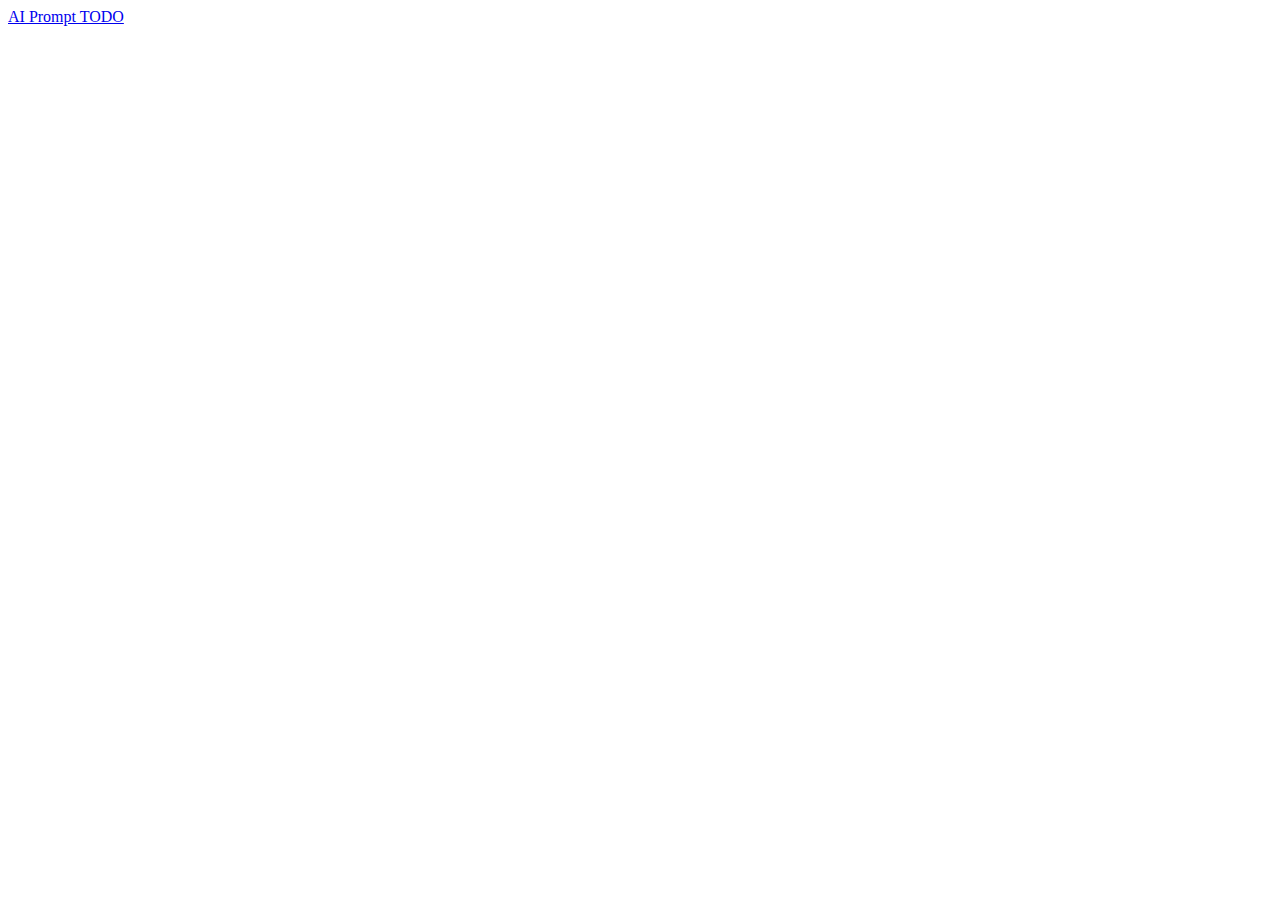
==== commit ef0cd41e: "." ====
--- a/index.html
+++ b/index.html
@@ -1,148 +1,16 @@
 <!DOCTYPE html>
+<html>
+    <head>
+        <meta charset="utf-8">
+        <meta http-equiv="X-UA-Compatible" content="IE=edge">
+        <title></title>
+      
+        <meta name="viewport" content="width=device-width, initial-scale=1">
 
-<head>
-    <meta charset="UTF-8">
-    <meta name="viewport" content="width=device-width, initial-scale=1.0">
-    <link href="styles.css" rel="stylesheet">
-    <title>Web Design Showcase</title>
-</head>
+    </head>
+    <body>
+        <a href="/AIPrompts/todo.md">AI Prompt TODO</a>
+    
 
-<body>
-    <div class="grid-container">
-        <header>
-            <nav>
-                <ul>
-                    <li><a href="#home" class="bold uppercase white">Home</a></li>
-                    <li><a href="#about" class="bold uppercase white">About</a></li>
-                    <li><a href="#portfolio" class="bold uppercase white">Portfolio</a></li>
-                    <li><a href="#contact" class="bold uppercase white">Contact</a></li>
-                </ul>
-            </nav>
-            <input type="checkbox" id="nav__toggle" class="nav__toggle">
-            <label for="nav__toggle" class="nav__toggle-label"><span></span></label>
-            <nav class="nav__phone">
-                <ul>
-                    <li><a href="#home" class="bold uppercase white">Home</a></li>
-                    <li><a href="#about" class="bold uppercase white">About</a></li>
-                    <li><a href="#portfolio" class="bold uppercase white">Portfolio</a></li>
-                    <li><a href="#contact" class="bold uppercase white">Contact</a></li>
-                </ul>
-            </nav>
-            <h1>Welcome</h1>
-        </header>
-        <section id="home" class="hero">
-            <div class="home_container">
-                <h1>Web Design Showcase</h1>
-                <h2 class="white">Discover creative and modern web designs</h2>
-                <a href="#portfolio" class="cta bold uppercase white">View Portfolio</a>
-            </div>
-        </section>
-        <section id="about" class="about center">
-            <img src="https://images.pexels.com/photos/6497114/pexels-photo-6497114.jpeg" alt="Profile Headshot"
-                class="headshot">
-            <h2 class="bold uppercase">Jane Doe</h2>
-            <div class="about_info">
-                <div class="about_info-card">
-                    <div class="about_info-card--heading">
-                        <h3>01</h3>
-                        <h3 class="white">Background</h3>
-                    </div>
-                    <div class="about_info-card--text">
-                        <p>
-                            Lorem ipsum dolor sit amet consectetur adipiscing elit varius auctor tellus, massa eu tempus
-                            ante imperdiet aliquet curae velit porta vitae, tristique torquent nisi iaculis magnis ut
-                            rhoncus semper nisl.
-                        </p>
-                    </div>
-                </div>
-                <div class="about_info-card">
-                    <div class="about_info-card--heading">
-                        <h3>02</h3>
-                        <h3 class="white">Current</h3>
-                    </div>
-                    <div class="about_info-card--text">
-                        <p>
-                            Lorem ipsum dolor sit amet consectetur adipiscing elit varius auctor tellus, massa eu tempus
-                            ante imperdiet aliquet curae velit porta vitae, tristique torquent nisi iaculis magnis ut
-                            rhoncus semper nisl.
-                        </p>
-                    </div>
-                </div>
-                <div class="about_info-card">
-                    <div class="about_info-card--heading">
-                        <h3>03</h3>
-                        <h3 class="white">Outlook</h3>
-                    </div>
-                    <div class="about_info-card--text">
-                        <p>
-                            Lorem ipsum dolor sit amet consectetur adipiscing elit varius auctor tellus, massa eu tempus
-                            ante imperdiet aliquet curae velit porta vitae, tristique torquent nisi iaculis magnis ut
-                            rhoncus semper nisl.
-                        </p>
-                    </div>
-                </div>
-            </div>
-            <div class="flex-spacer-column"></div>
-            <ul>
-                <li><a href="#">Facebook</a></li>
-                <li><a href="#">Twitter</a></li>
-                <li><a href="#">LinkedIn</a></li>
-            </ul>
-        </section>
-        <section id="portfolio" class="portfolio">
-            <h2 class="bold uppercase white center">Portfolio</h2>
-            <div class="portfolio__grid-container">
-                <div class="project-card">
-                    <img src="https://www.geeksforgeeks.org/wp-content/uploads/html.png" alt="Project 1">
-                    <h3 class="bold uppercase">Project 1</h3>
-                    <p>Lorem ipsum dolor sit amet, consectetur adipiscing elit.</p>
-                </div>
-                <div class="project-card">
-                    <img src="https://www.geeksforgeeks.org/wp-content/uploads/CSS.png" alt="Project 2">
-                    <h3 class="bold uppercase">Project 2</h3>
-                    <p>Lorem ipsum dolor sit amet, consectetur adipiscing elit.</p>
-                </div>
-                <div class="project-card">
-                    <img src="https://www.geeksforgeeks.org/wp-content/uploads/javascript.png" alt="Project 3">
-                    <h3 class="bold uppercase">Project 3</h3>
-                    <p>Lorem ipsum dolor sit amet, consectetur adipiscing elit.</p>
-                </div>
-                <div class="project-card">
-                    <img src="https://www.geeksforgeeks.org/wp-content/uploads/html.png" alt="Project 4">
-                    <h3 class="bold uppercase">Project 4</h3>
-                    <p>Lorem ipsum dolor sit amet, consectetur adipiscing elit.</p>
-                </div>
-                <div class="project-card">
-                    <img src="https://www.geeksforgeeks.org/wp-content/uploads/CSS.png" alt="Project 5">
-                    <h3 class="bold uppercase">Project 5</h3>
-                    <p>Lorem ipsum dolor sit amet, consectetur adipiscing elit.</p>
-                </div>
-                <div class="project-card">
-                    <img src="https://www.geeksforgeeks.org/wp-content/uploads/javascript.png" alt="Project 6">
-                    <h3 class="bold uppercase">Project 6</h3>
-                    <p>Lorem ipsum dolor sit amet, consectetur adipiscing elit.</p>
-                </div>
-            </div>
-
-        </section>
-        <section id="contact" class="contact">
-            <h2 class="bold uppercase center">Contact</h2>
-            <form action="/form_submit" method="POST">
-                <label for="name">Name</label>
-                <input type="text" id="name" name="name">
-                <label for="email">Email</label>
-                <input type="email" id="email" name="email">
-                <label for="message">Message</label>
-                <textarea id="message" name="message" rows="4"></textarea>
-                <button type="submit" class="bold uppercase white">Send</button>
-            </form>
-        </section>
-        <footer class="center">
-            <a href="#" class="white">Terms of Use</a>
-            <a href="#" class="white">Privacy Policy</a>
-            <a href="#" class="white">Contact</a>
-        </footer>
-    </div>
-</body>
-
+    </body>
 </html>